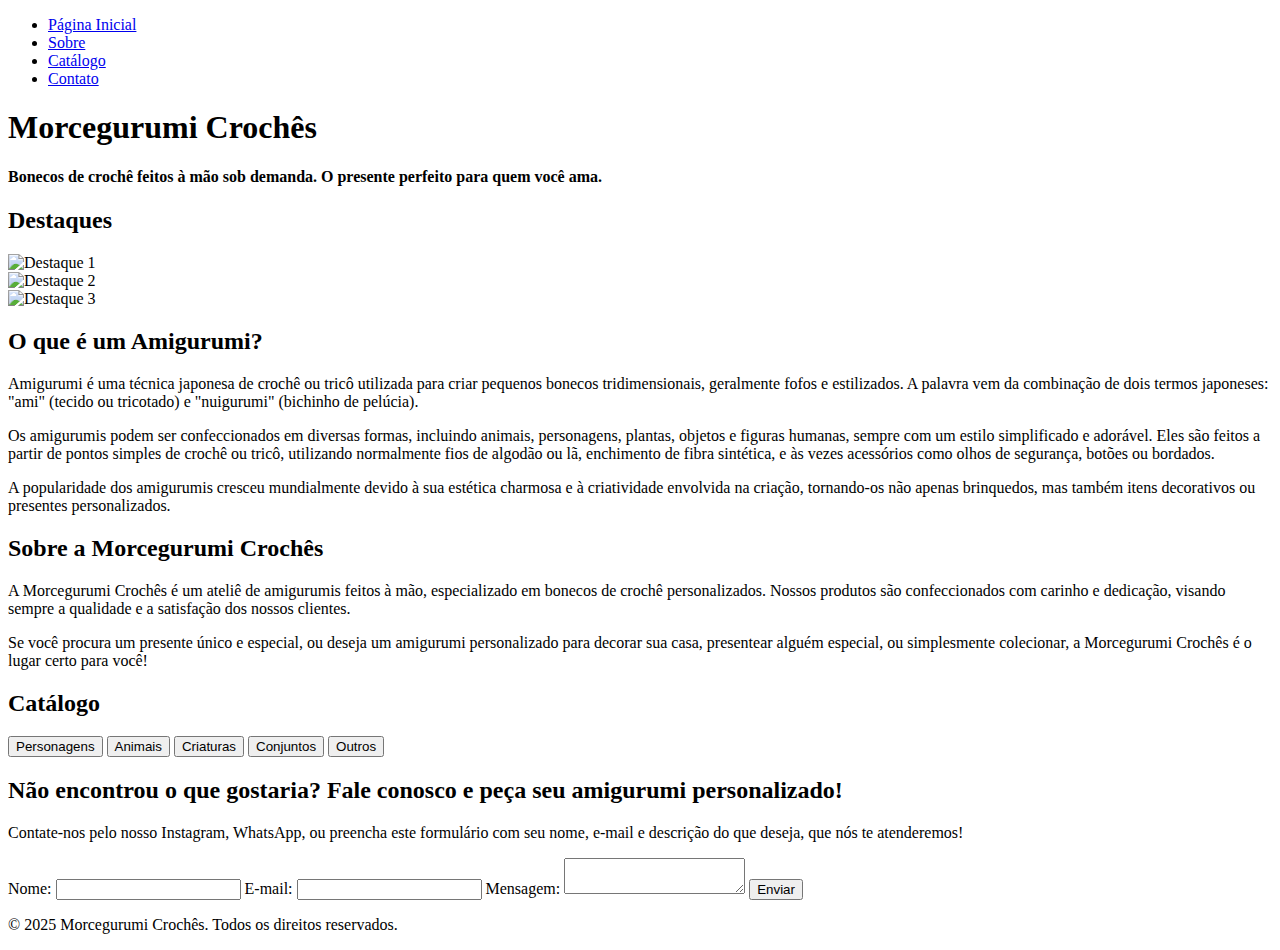
==== index.html @ 3c576418 "Fiz a estruturação básica da página (ainda faltam informações)" ====
<!DOCTYPE html>
<html lang="pt-BR">
<head>
    <meta charset="UTF-8">
    <meta name="viewport" content="width=device-width, initial-scale=1.0">
    <title>Morcegurumi Crochês</title>
    <link rel="stylesheet" href="css/style.css">
    <script src="js/script.js"></script>
</head>
<body>
<header>
    <div class="container">
        <div class="menu">
            <nav>
                <ul>
                    <li><a href="#homepage">Página Inicial</a></li>
                    <li><a href="#sobre">Sobre</a></li>
                    <li><a href="#catalogo">Catálogo</a></li>
                    <li><a href="#contato">Contato</a></li>
                </ul>
            </nav>
        </div>
        <div class="banner">
            <h1>Morcegurumi Crochês</h1>
            <h4>Bonecos de crochê feitos à mão sob demanda. O presente perfeito para quem você ama.</h4>
        </div>
    </div>
</header>
<section id="homepage">
    <div class="container">
        <h2>Destaques</h2>
        <div class="destaques">
            <div class="destaque">
                <img src="img/destaque1.jpg" alt="Destaque 1">
            </div>
            <div class="destaque">
                <img src="img/destaque2.jpg" alt="Destaque 2">
            </div>
            <div class="destaque">
                <img src="img/destaque3.jpg" alt="Destaque 3">
            </div>
        </div>
    </div>
</section>
<section id="sobre">
    <div class="container">
        <h2>O que é um Amigurumi?</h2>
        <p>Amigurumi é uma técnica japonesa de crochê ou tricô utilizada para criar pequenos bonecos tridimensionais, geralmente fofos e estilizados. A palavra vem da combinação de dois termos japoneses: "ami" (tecido ou tricotado) e "nuigurumi" (bichinho de pelúcia).
        </p>
        <p>Os amigurumis podem ser confeccionados em diversas formas, incluindo animais, personagens, plantas, objetos e figuras humanas, sempre com um estilo simplificado e adorável. Eles são feitos a partir de pontos simples de crochê ou tricô, utilizando normalmente fios de algodão ou lã, enchimento de fibra sintética, e às vezes acessórios como olhos de segurança, botões ou bordados.
        </p>
        <p>A popularidade dos amigurumis cresceu mundialmente devido à sua estética charmosa e à criatividade envolvida na criação, tornando-os não apenas brinquedos, mas também itens decorativos ou presentes personalizados.
        </p>
        <h2>Sobre a Morcegurumi Crochês</h2>
        <p>
            A Morcegurumi Crochês é um ateliê de amigurumis feitos à mão, especializado em bonecos de crochê
            personalizados. Nossos produtos são confeccionados com carinho e dedicação, visando sempre a qualidade e a satisfação dos nossos clientes.
        </p>
        <p>
            Se você procura um presente único e especial, ou deseja um amigurumi personalizado para decorar sua casa,
            presentear alguém especial, ou simplesmente colecionar, a Morcegurumi Crochês é o lugar certo para você!
        </p>
    </div>
</section>
<section id="catalogo">
    <div class="container">
        <h2>Catálogo</h2>
            <button>Personagens</button>
            <button>Animais</button>
            <button>Criaturas</button>
            <button>Conjuntos</button>
            <button>Outros</button>
    </div>
</section>
<section id="contato">
    <div class="container">
        <h2>Não encontrou o que gostaria? Fale conosco e peça seu amigurumi personalizado!</h2>
        <p>Contate-nos pelo nosso Instagram, WhatsApp, ou preencha este formulário com seu nome, e-mail e descrição
            do que deseja, que nós te atenderemos!</p>
        <form action="#" method="post">
            <label for="nome">Nome:</label>
            <input type="text" name="nome" id="nome" required>
            <label for="email">E-mail:</label>
            <input type="email" name="email" id="email" required>
            <label for="mensagem">Mensagem:</label>
            <textarea name="mensagem" id="mensagem" required></textarea>
            <button type="submit">Enviar</button>
        </form>
    </div>
</section>
<footer>
    <div class="container">
        <p>&copy; 2025 Morcegurumi Crochês. Todos os direitos reservados.</p>
    </div>
</footer>
</body>
</html>
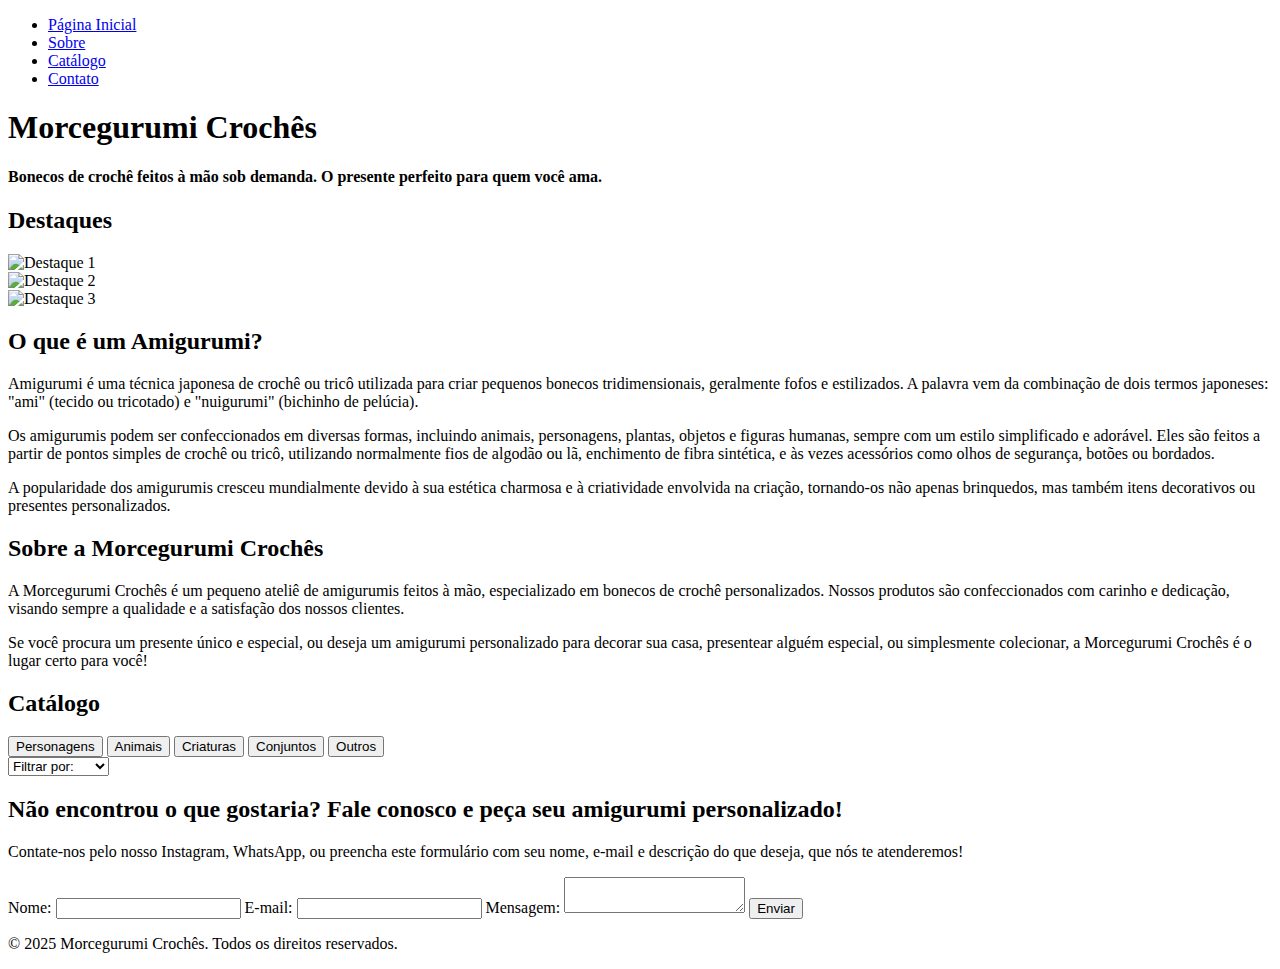
==== commit 1c606f7b: "adicionei umas mudanças que fiz em sala" ====
--- a/index.html
+++ b/index.html
@@ -53,7 +53,7 @@
         </p>
         <h2>Sobre a Morcegurumi Crochês</h2>
         <p>
-            A Morcegurumi Crochês é um ateliê de amigurumis feitos à mão, especializado em bonecos de crochê
+            A Morcegurumi Crochês é um pequeno ateliê de amigurumis feitos à mão, especializado em bonecos de crochê
             personalizados. Nossos produtos são confeccionados com carinho e dedicação, visando sempre a qualidade e a satisfação dos nossos clientes.
         </p>
         <p>
@@ -64,12 +64,24 @@
 </section>
 <section id="catalogo">
     <div class="container">
-        <h2>Catálogo</h2>
+        <div class="categorias">
+            <h2>Catálogo</h2>
             <button>Personagens</button>
             <button>Animais</button>
             <button>Criaturas</button>
             <button>Conjuntos</button>
             <button>Outros</button>
+        </div>
+        <div class="filtros">
+            <select name="select">
+                <option value="filtrar" selected>Filtrar por:</option>
+                <option value="popularidade">Popularidade</option>
+                <option value="maiorpreco">Maior preço</option>
+                <option value="menorpreco">Menor preço</option>
+                <option value="maisnovos">Mais novos</option>
+                <option value="maisvelhos">Mais velhos</option>
+            </select>
+        </div>
     </div>
 </section>
 <section id="contato">
@@ -77,7 +89,7 @@
         <h2>Não encontrou o que gostaria? Fale conosco e peça seu amigurumi personalizado!</h2>
         <p>Contate-nos pelo nosso Instagram, WhatsApp, ou preencha este formulário com seu nome, e-mail e descrição
             do que deseja, que nós te atenderemos!</p>
-        <form action="#" method="post">
+        <form>
             <label for="nome">Nome:</label>
             <input type="text" name="nome" id="nome" required>
             <label for="email">E-mail:</label>
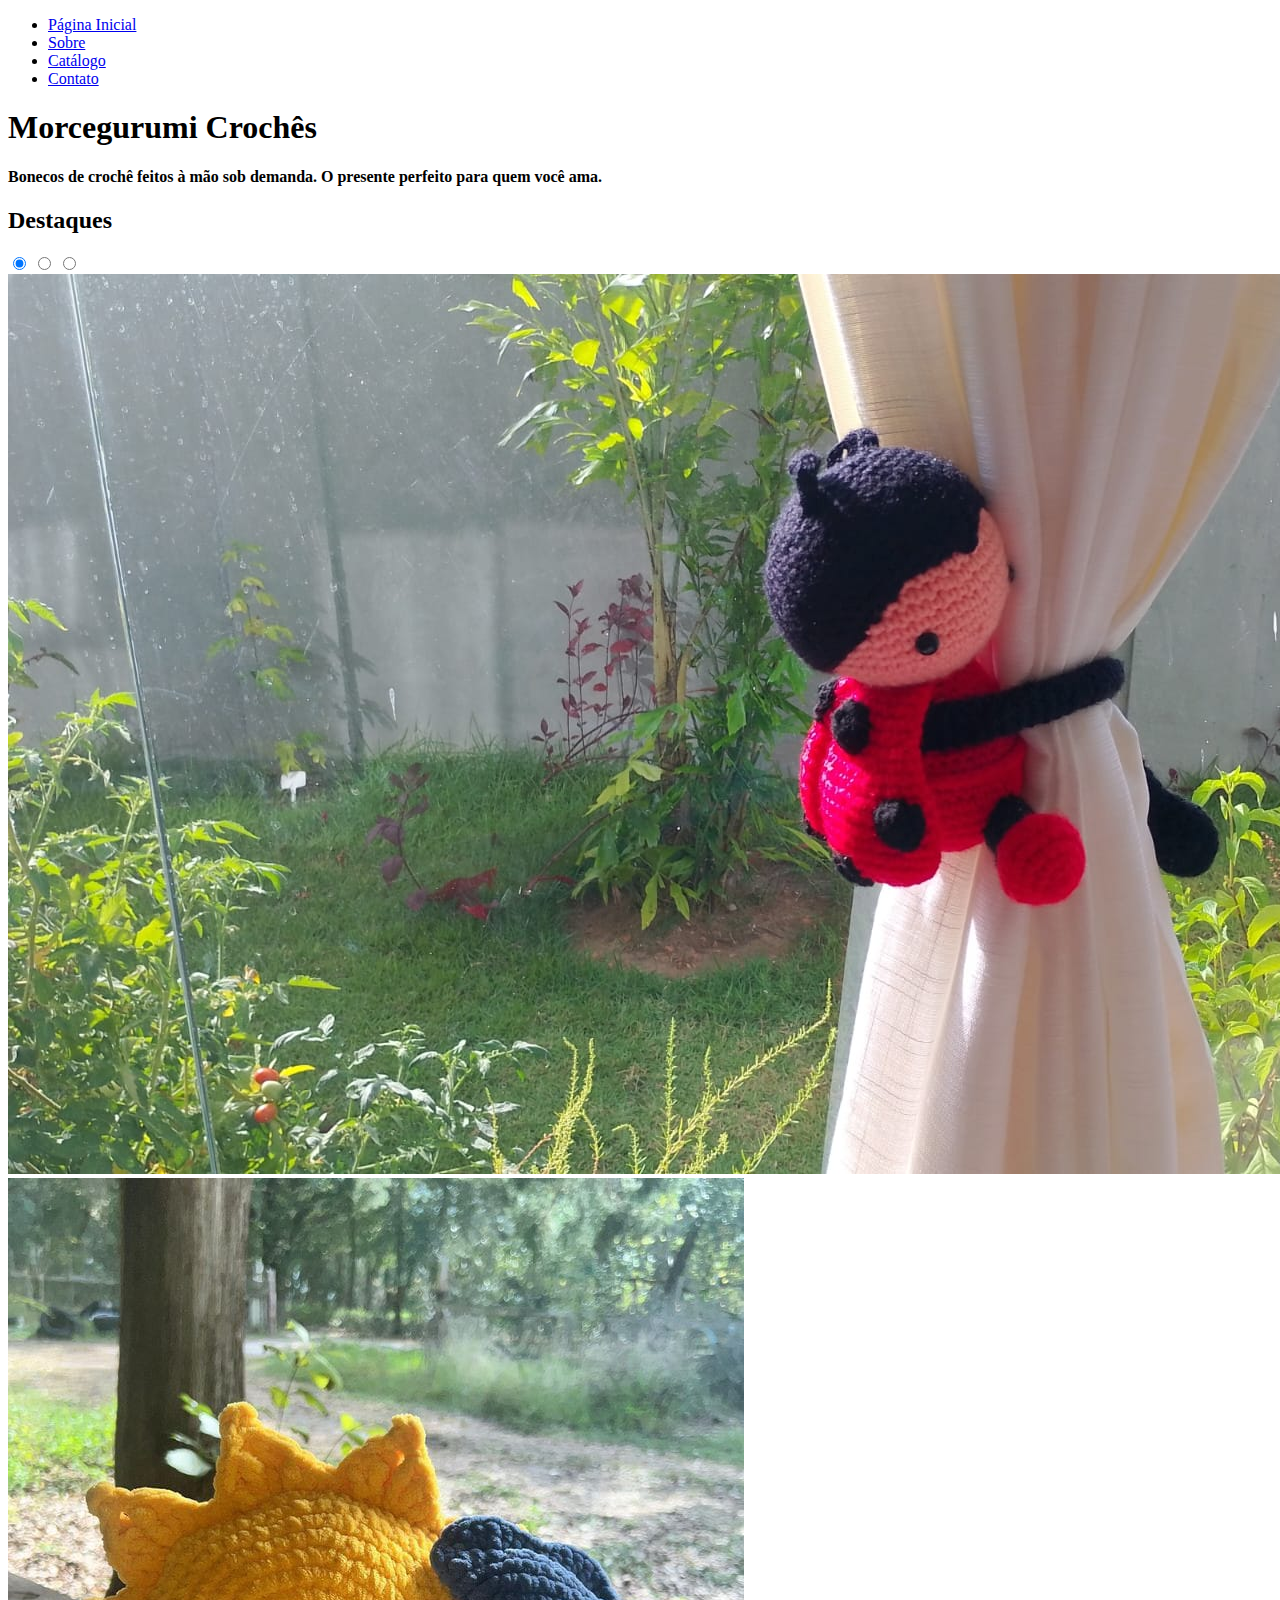
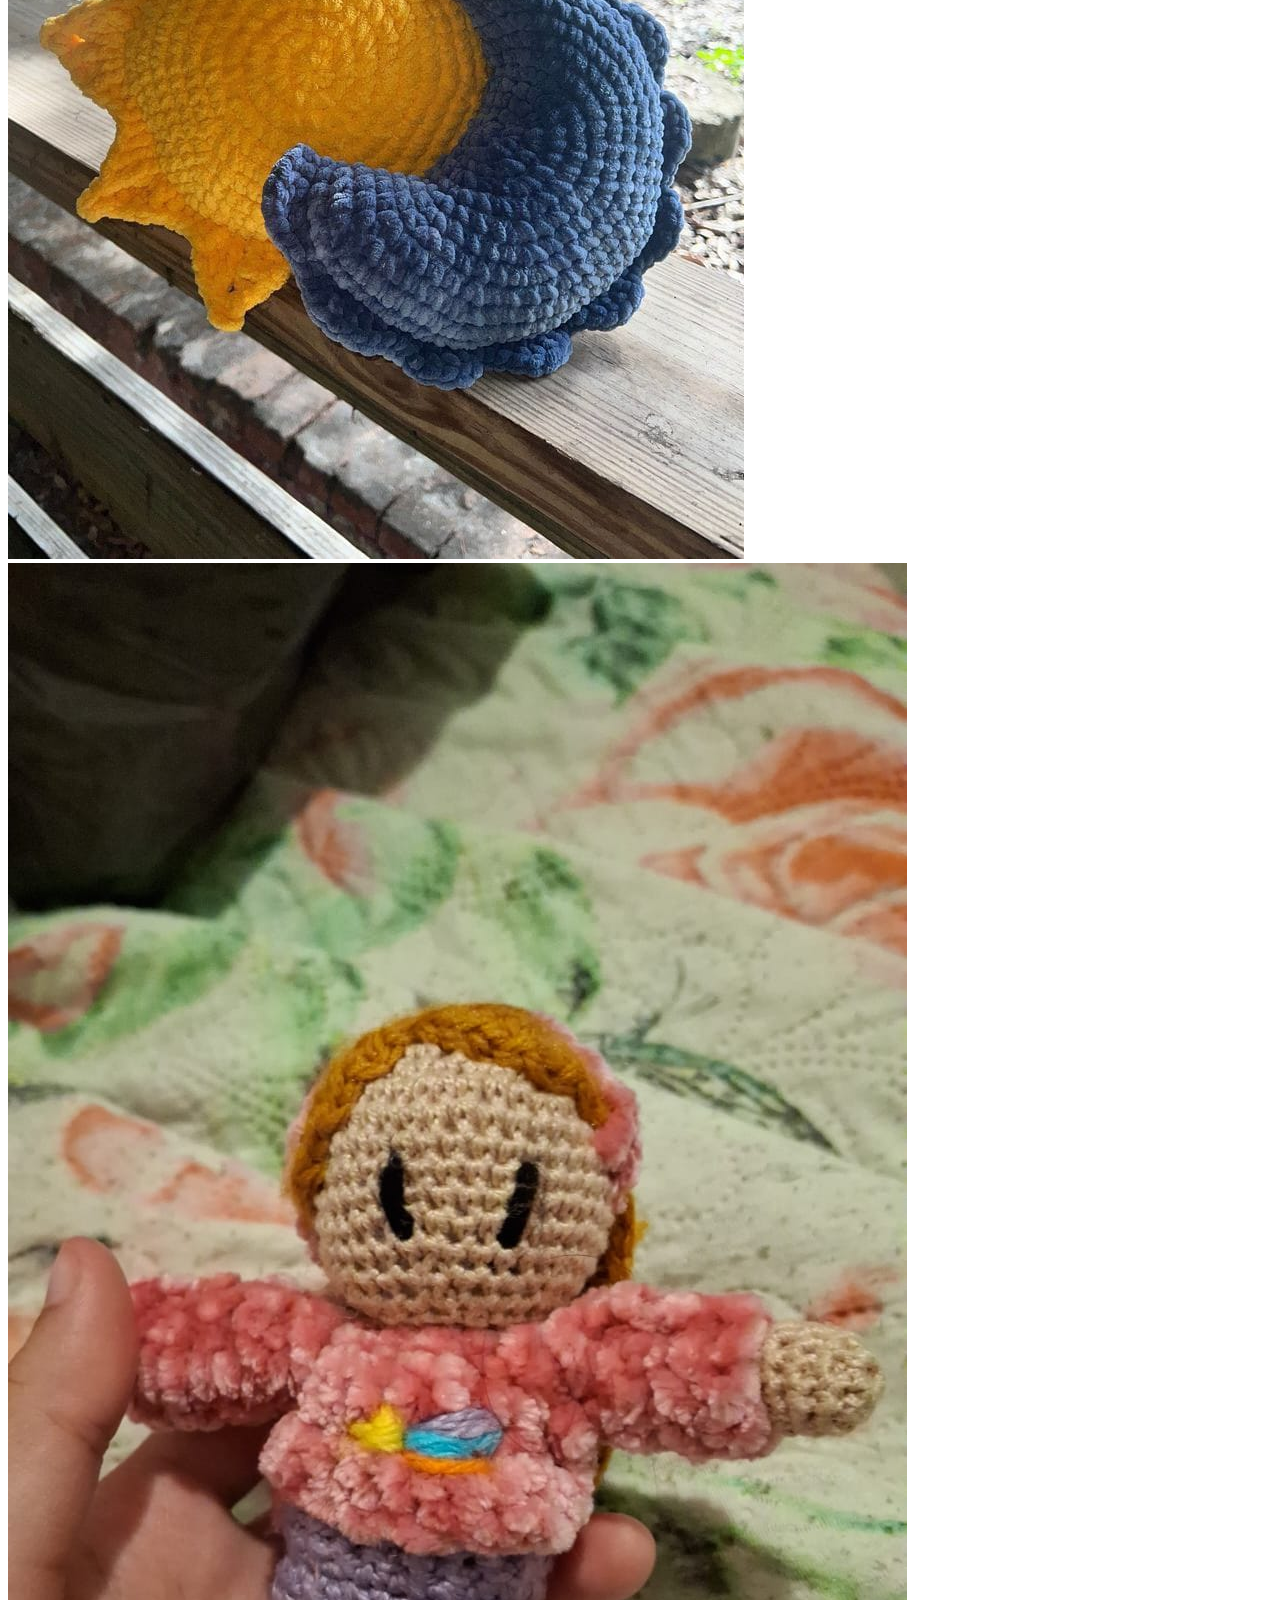
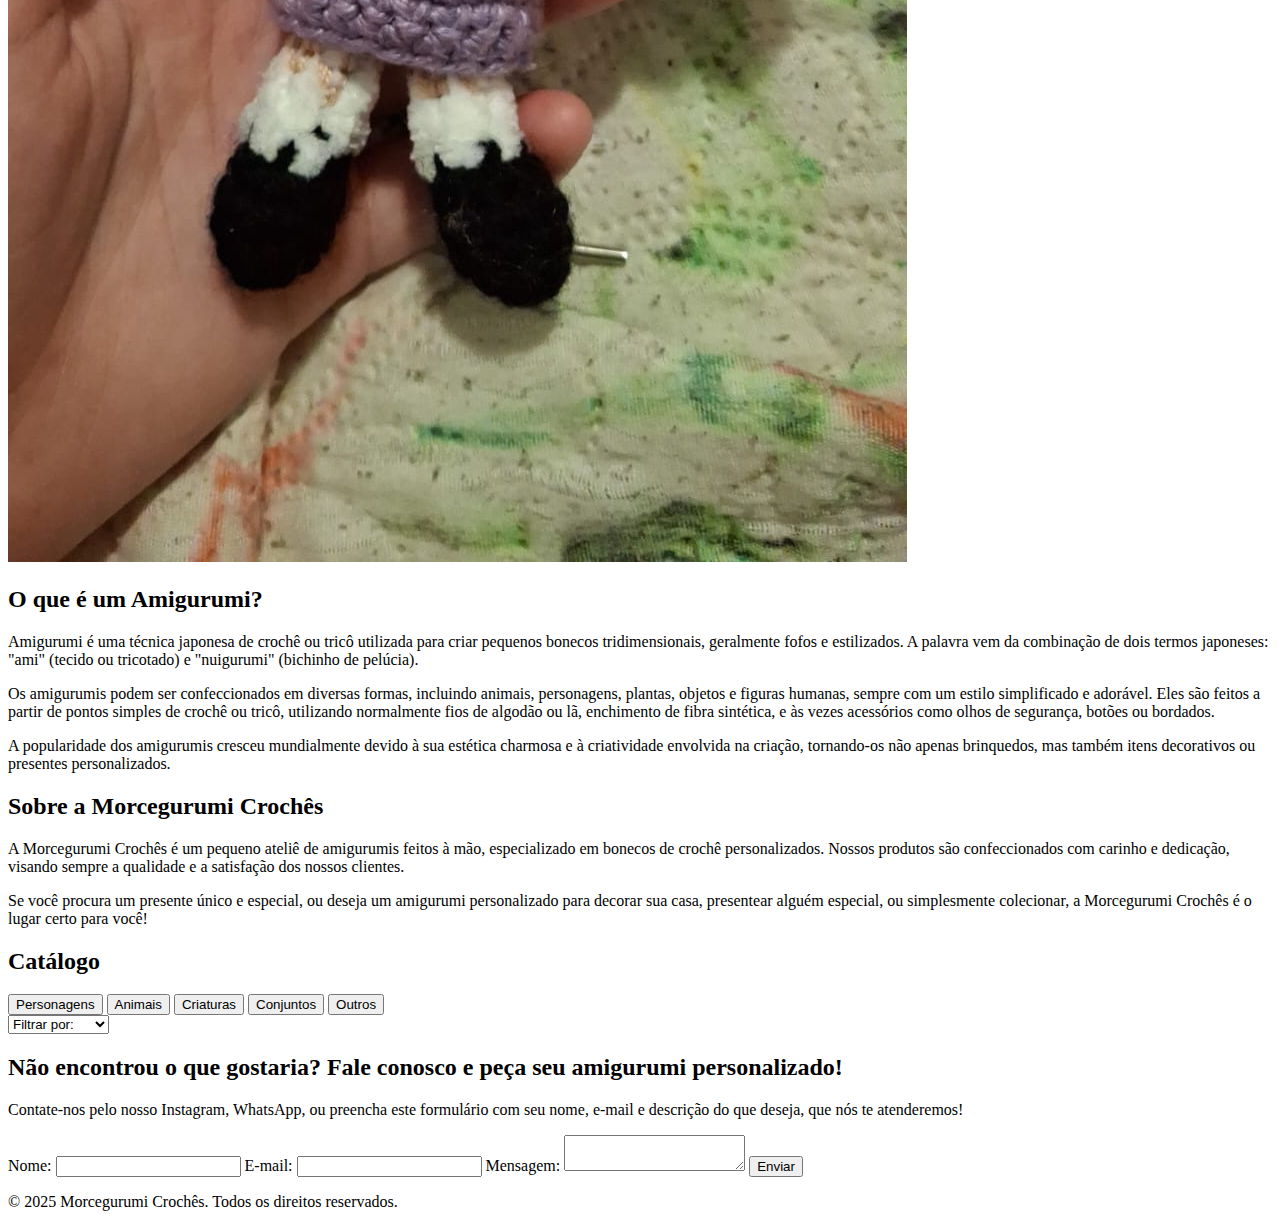
==== commit 2d2393bf: "fiz o carrossel de destaques" ====
--- a/index.html
+++ b/index.html
@@ -4,9 +4,10 @@
     <meta charset="UTF-8">
     <meta name="viewport" content="width=device-width, initial-scale=1.0">
     <title>Morcegurumi Crochês</title>
-    <link rel="stylesheet" href="css/style.css">
-    <script src="js/script.js"></script>
+    <link rel="stylesheet" href="style.css">
+    <script src="script.js"></script>
 </head>
+
 <body>
 <header>
     <div class="container">
@@ -26,22 +27,36 @@
         </div>
     </div>
 </header>
+
 <section id="homepage">
     <div class="container">
         <h2>Destaques</h2>
-        <div class="destaques">
-            <div class="destaque">
+        <div class="slideshow">
+            <input type="radio" name="slides" id="destaque1" checked>
+            <input type="radio" name="slides" id="destaque2">
+            <input type="radio" name="slides" id="destaque3">
+        </div>
+
+        <div class="slides">
+            <div class="slide destaque1">
                 <img src="img/destaque1.jpg" alt="Destaque 1">
             </div>
-            <div class="destaque">
+            <div class="slide destaque2">
                 <img src="img/destaque2.jpg" alt="Destaque 2">
             </div>
-            <div class="destaque">
+            <div class="slide destaque3">
                 <img src="img/destaque3.jpg" alt="Destaque 3">
             </div>
         </div>
+
+        <div class="navigation">
+            <label for="destaque1"></label>
+            <label for="destaque2"></label>
+            <label for="destaque3"></label>
+        </div>
     </div>
 </section>
+
 <section id="sobre">
     <div class="container">
         <h2>O que é um Amigurumi?</h2>
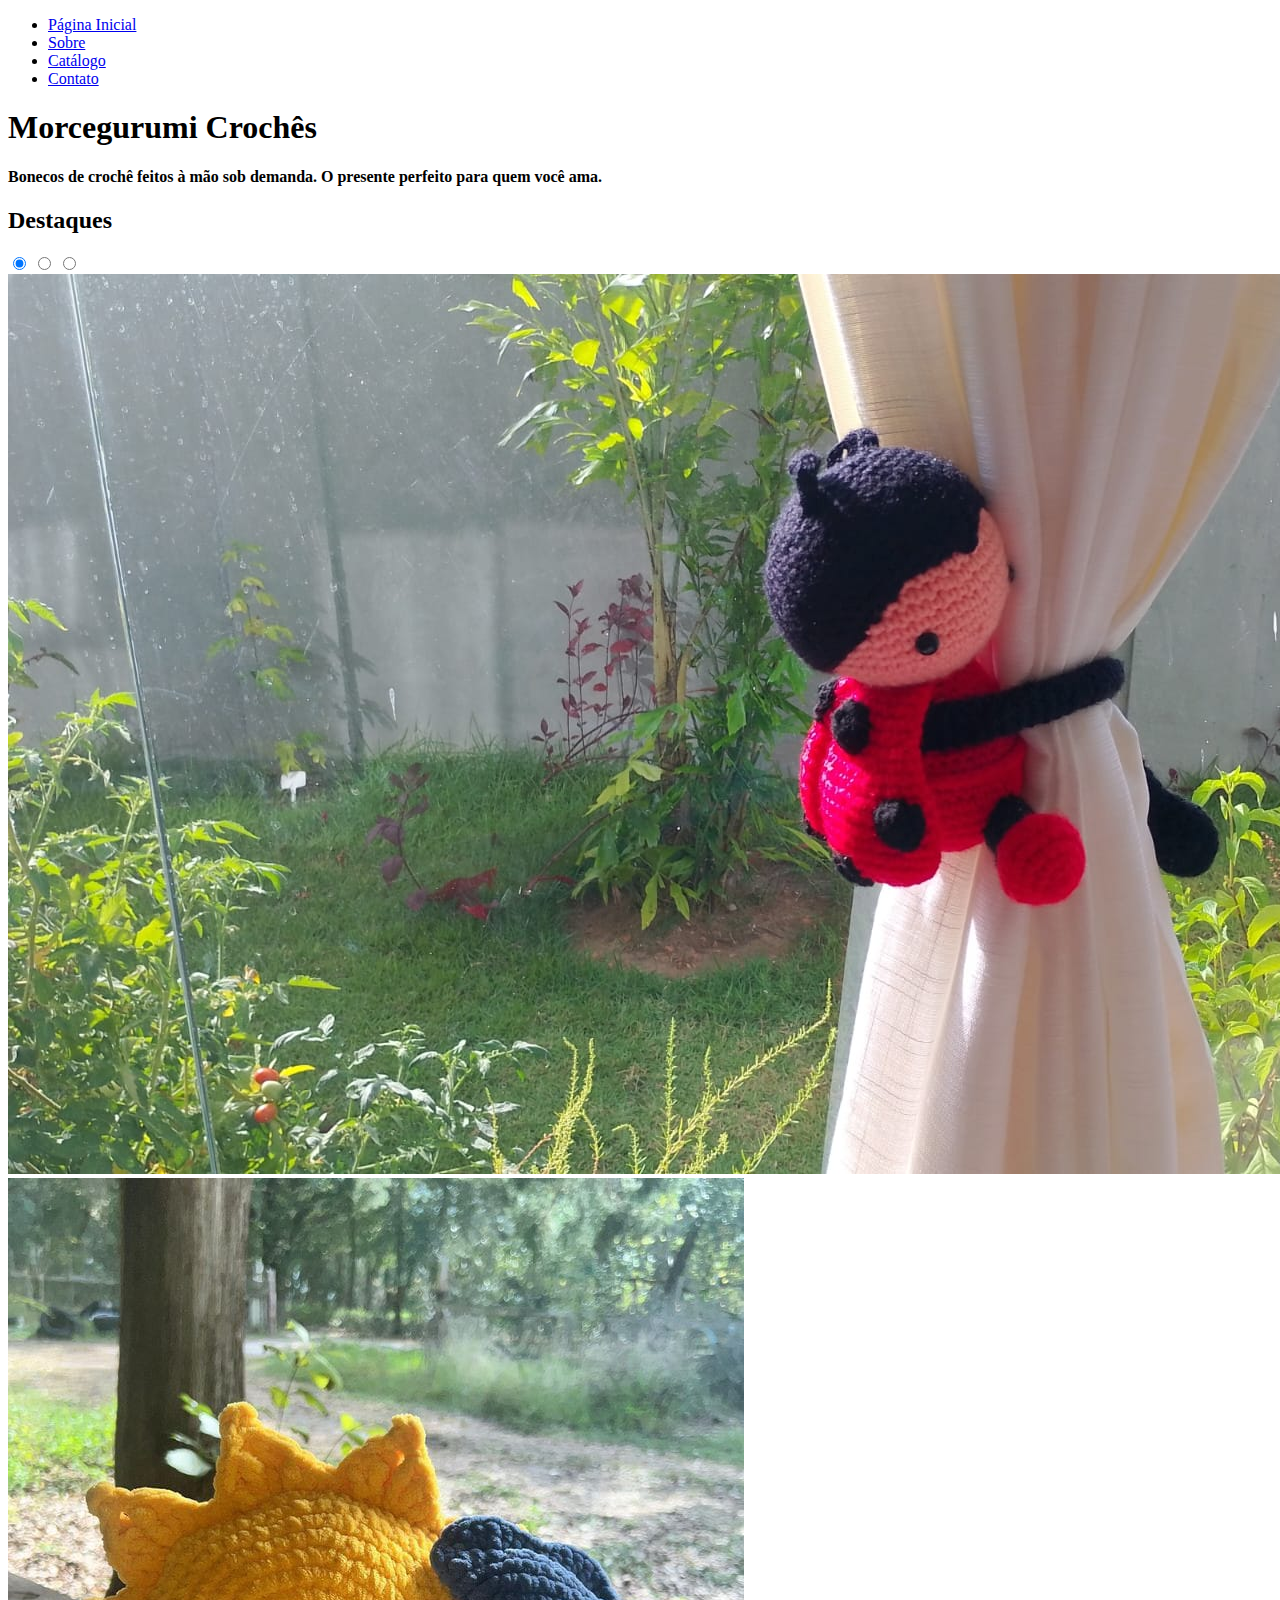
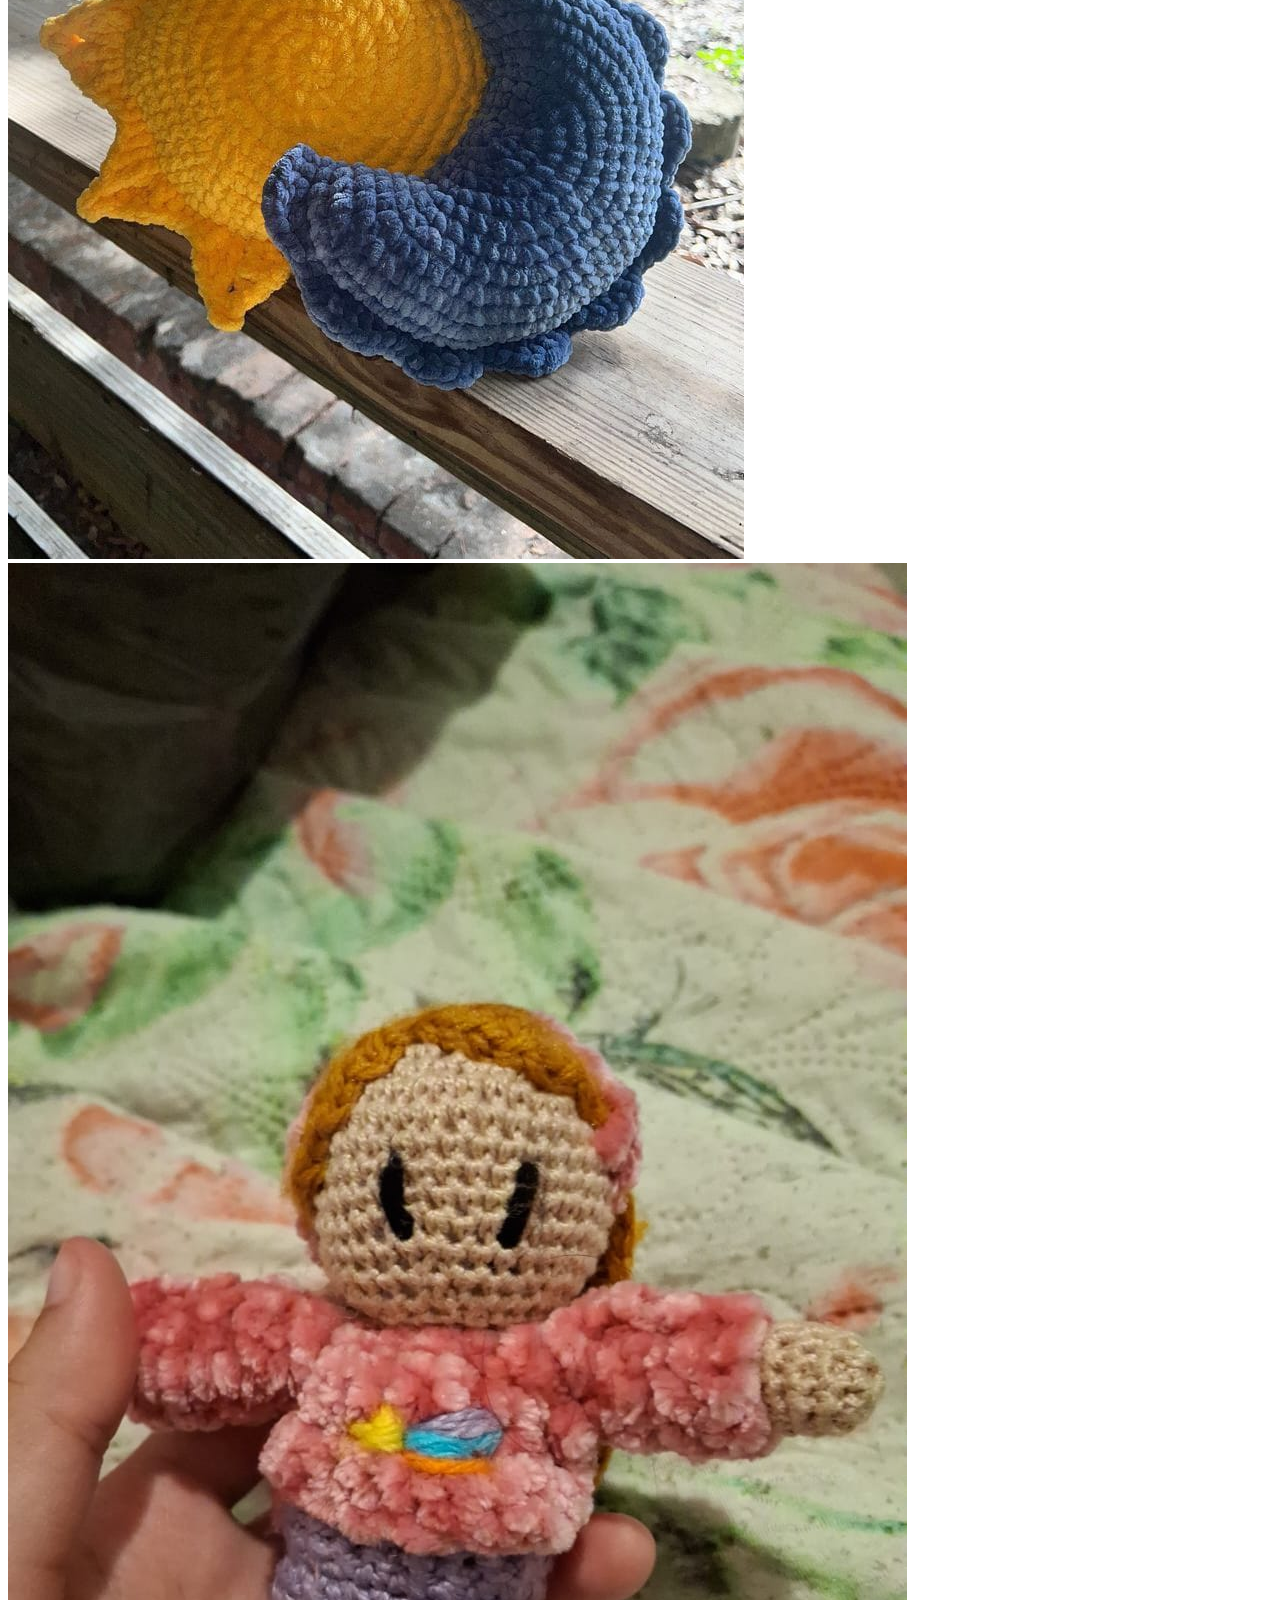
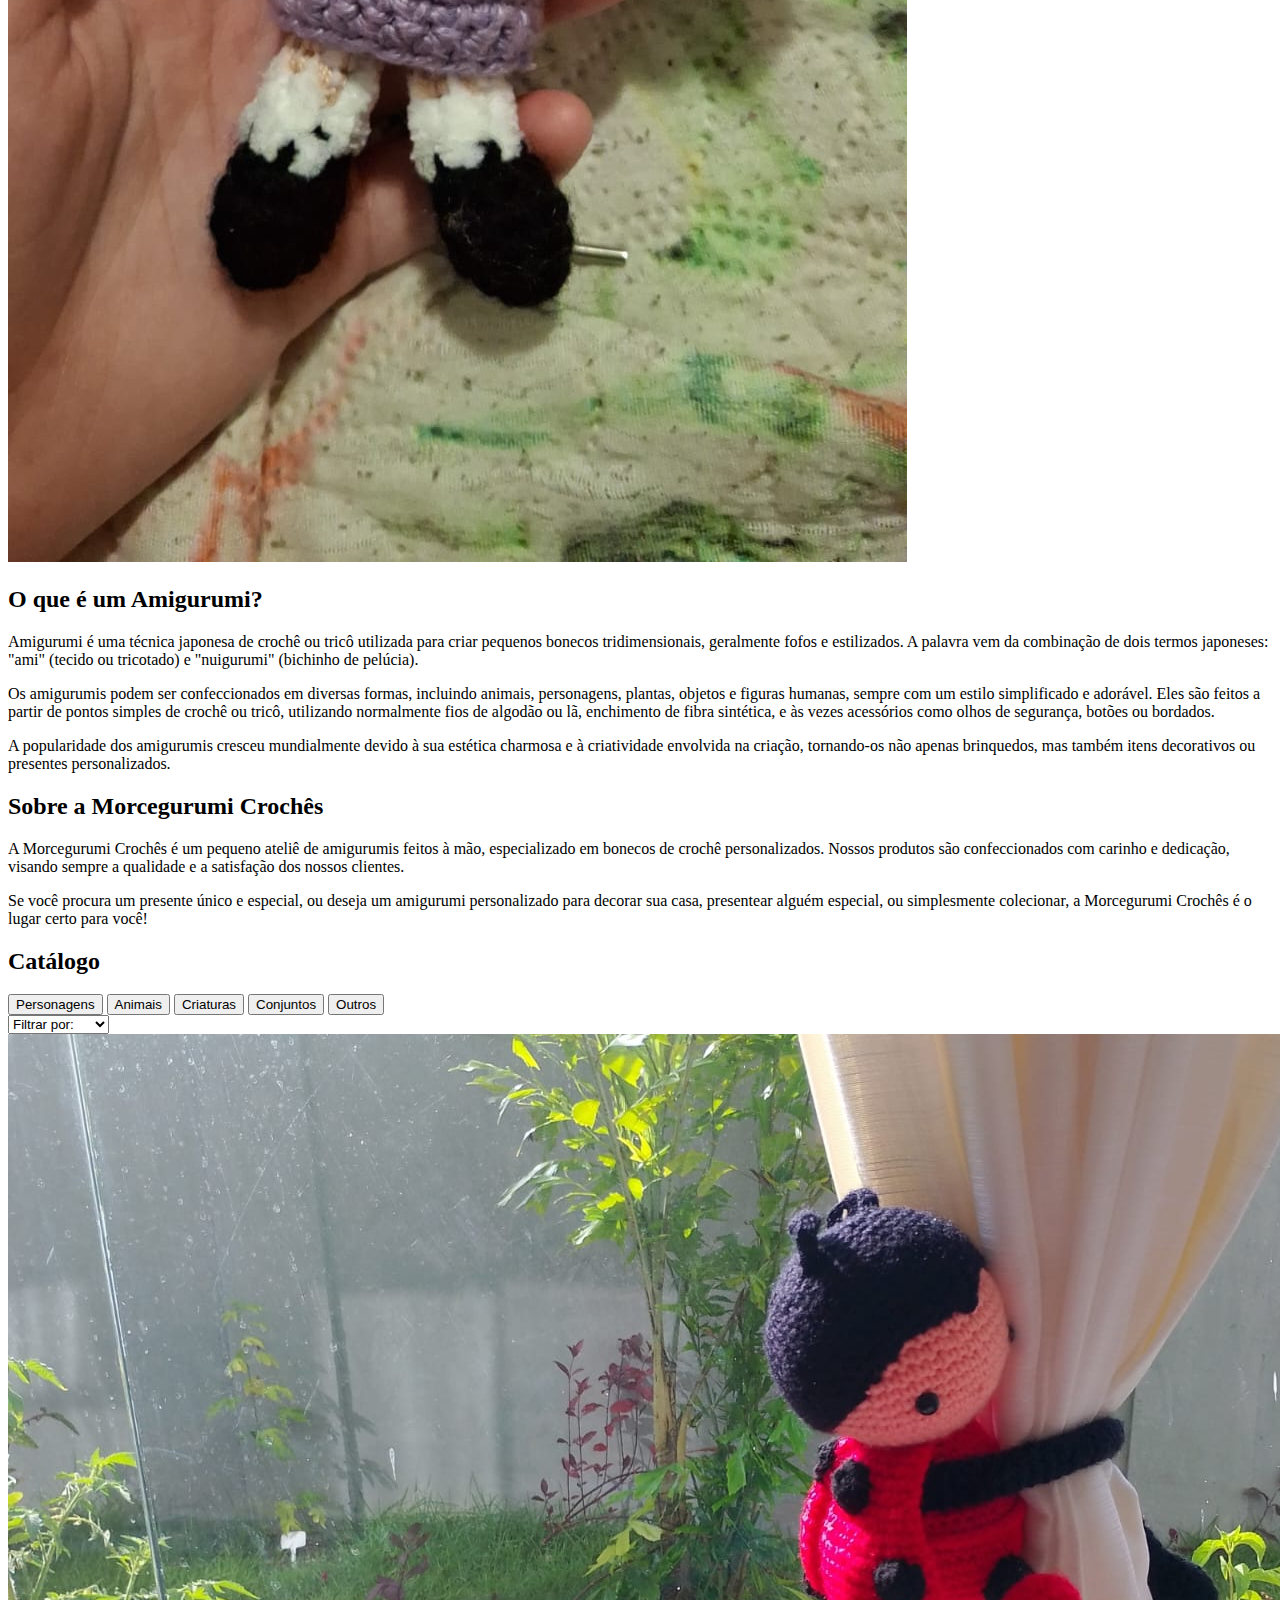
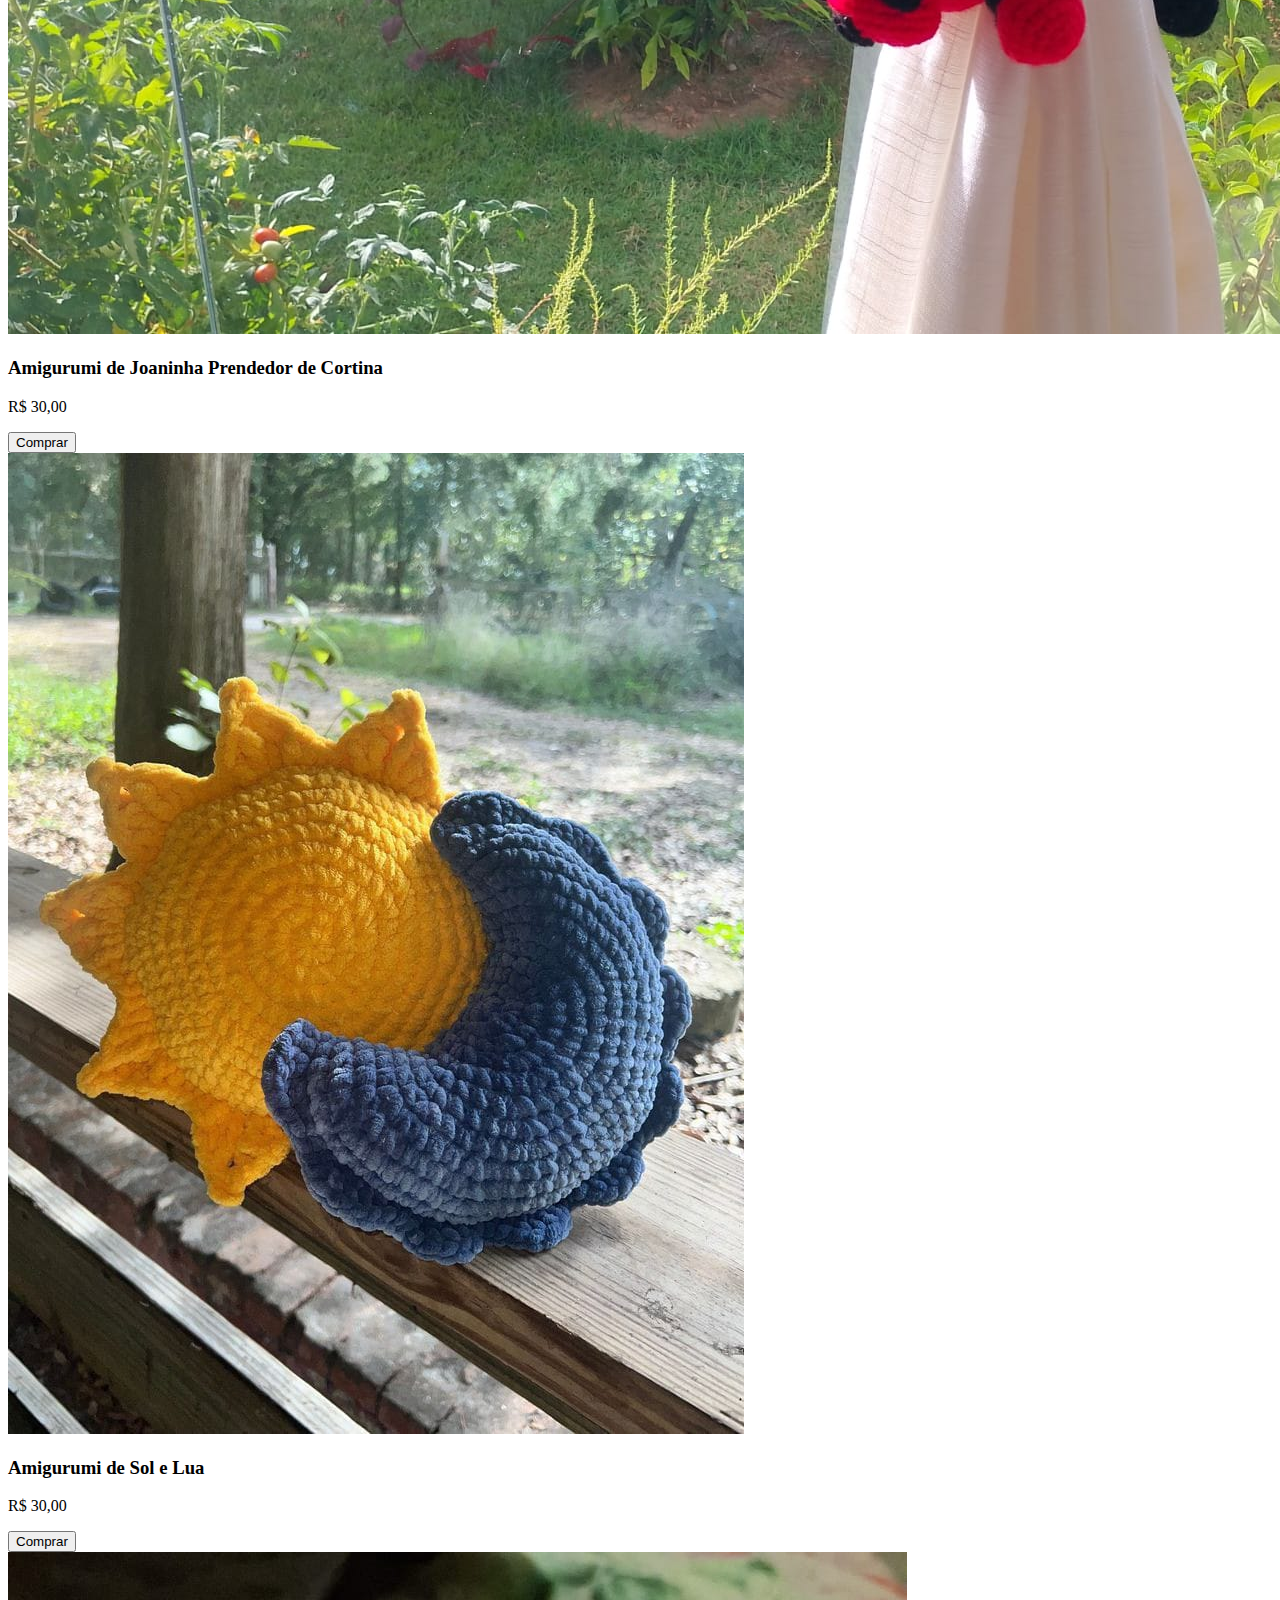
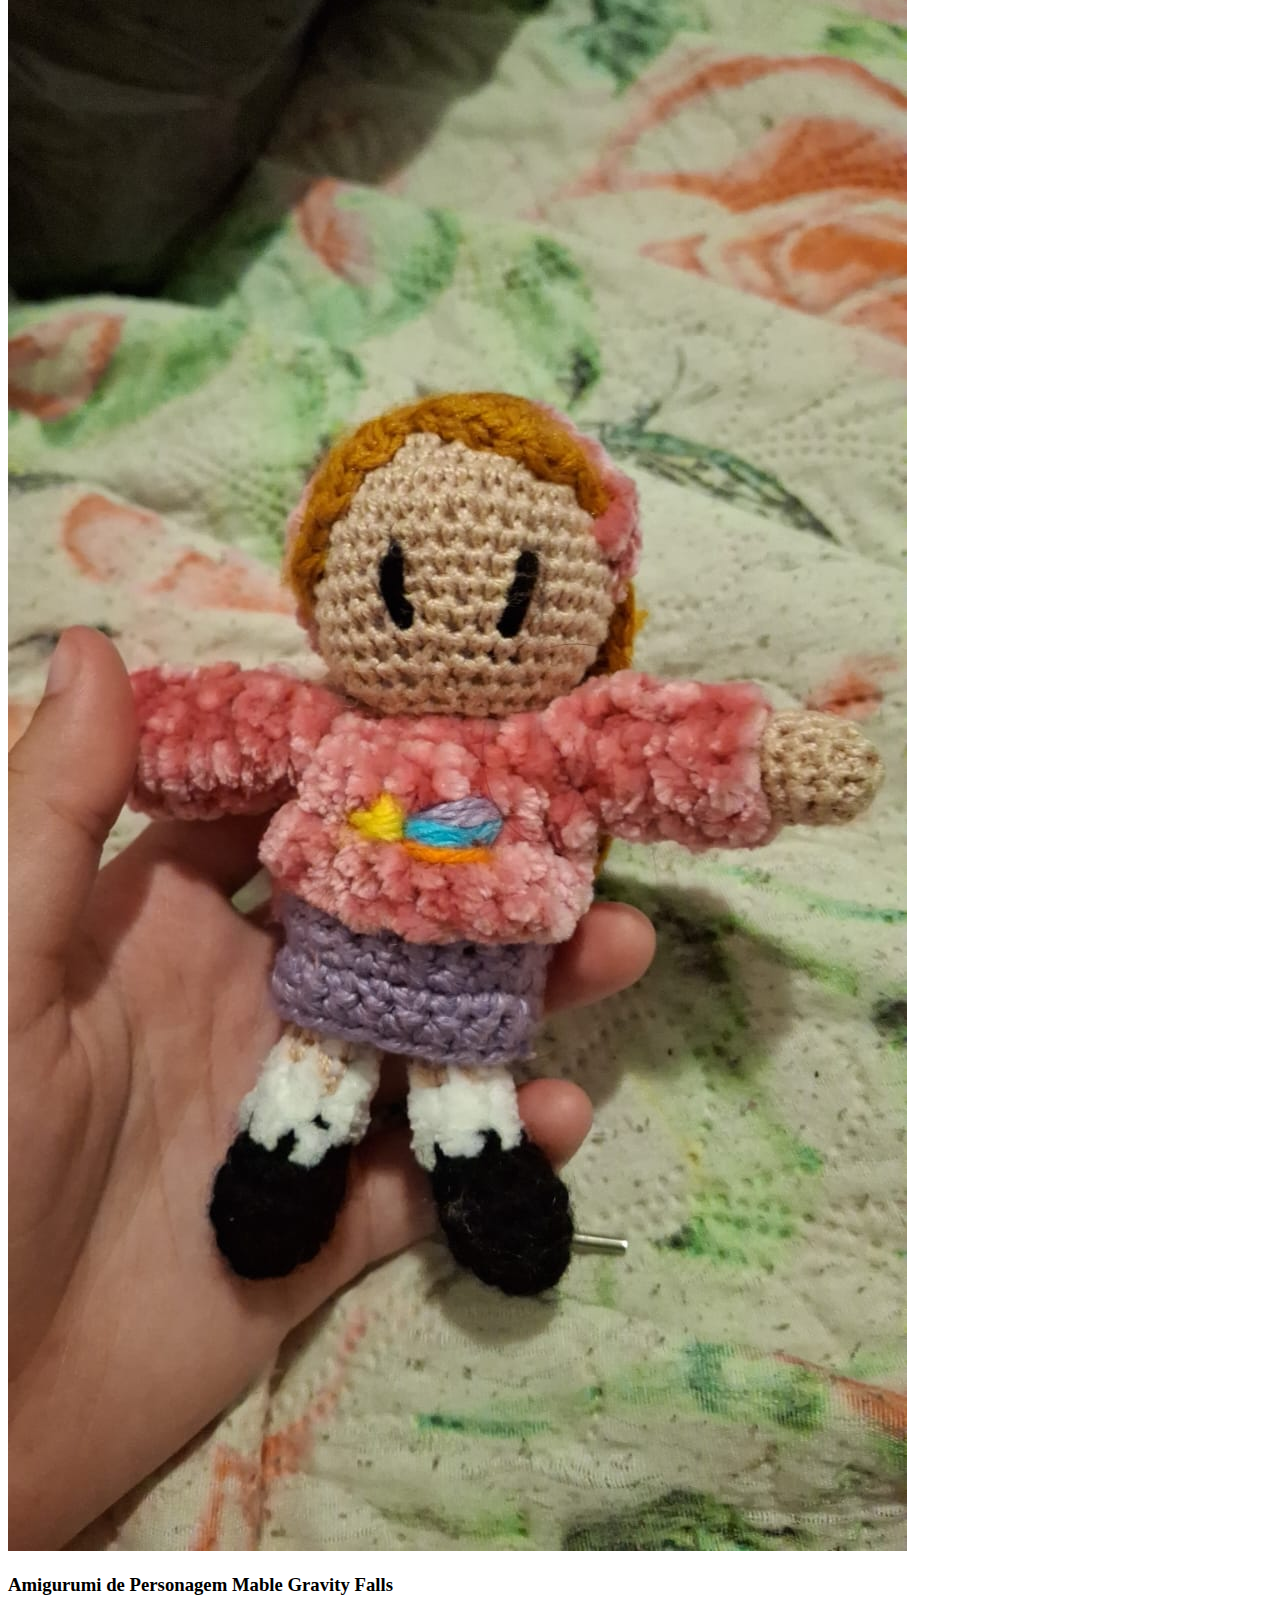
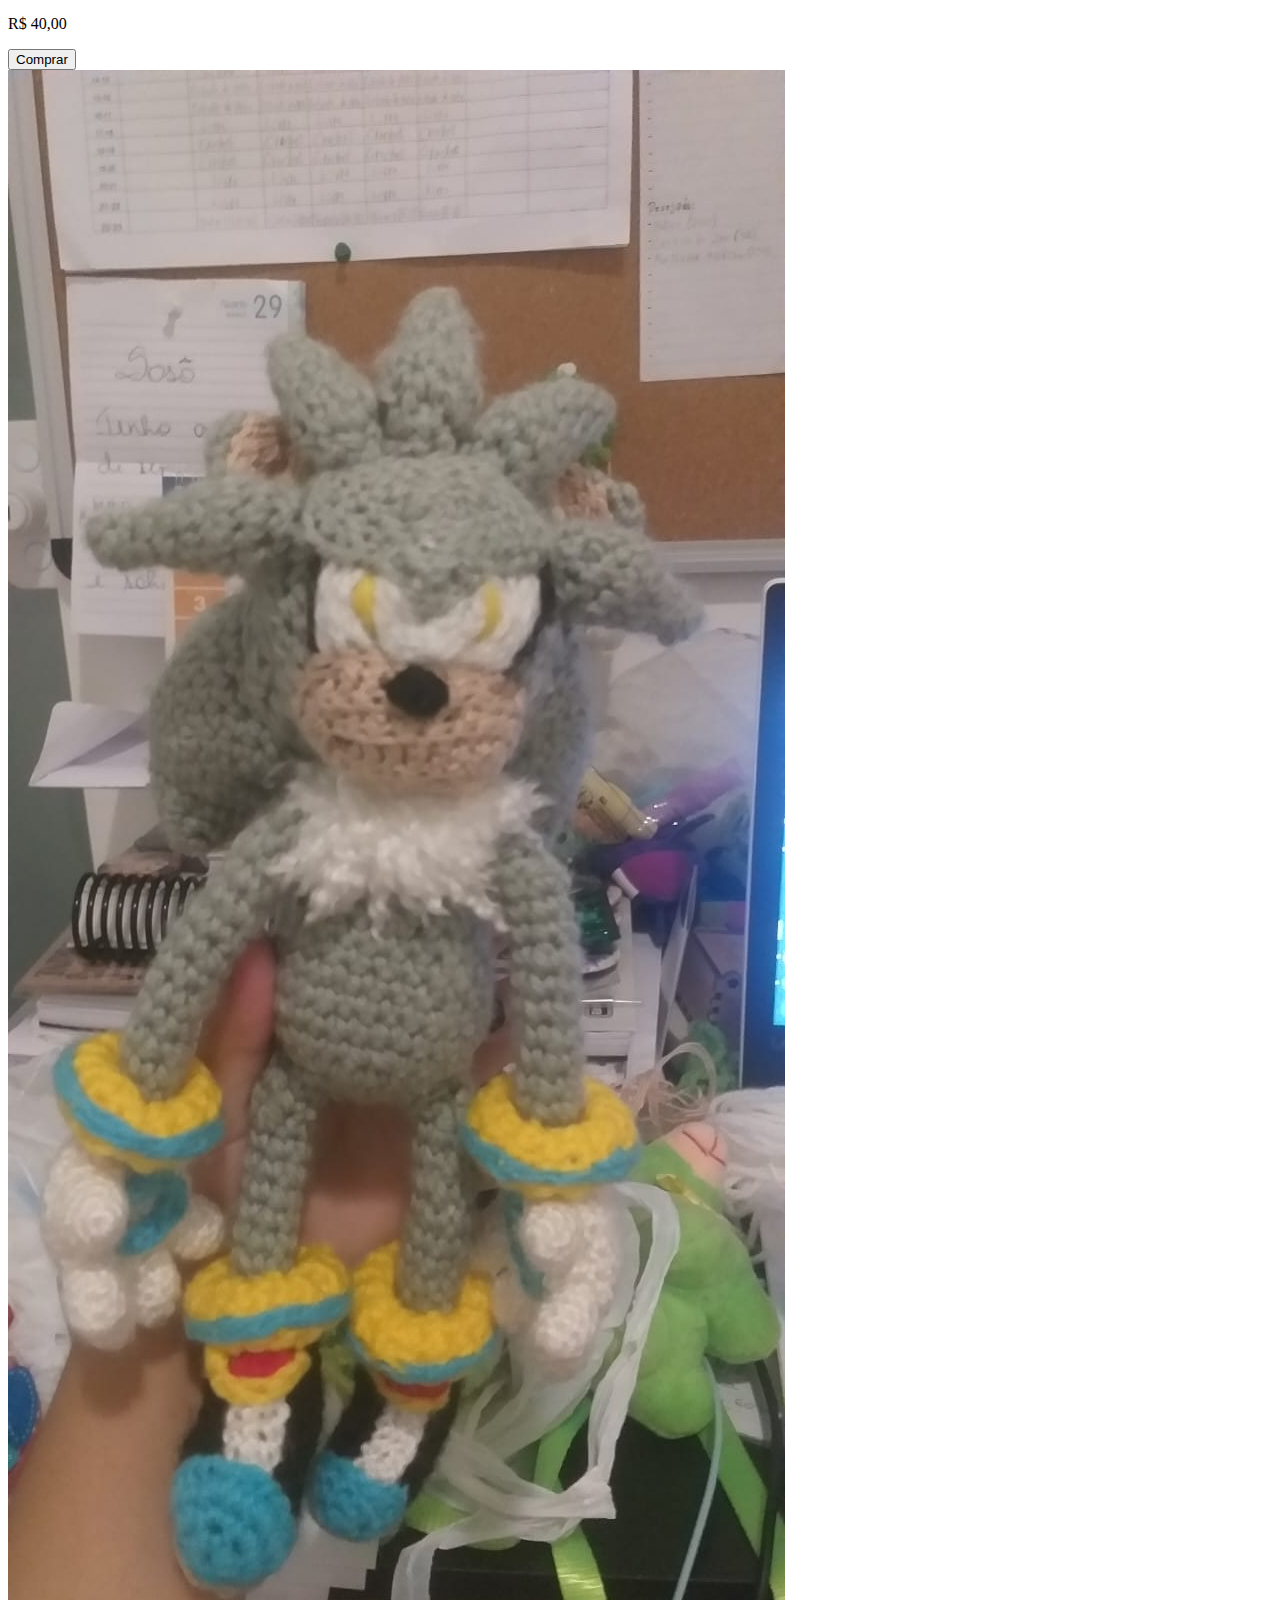
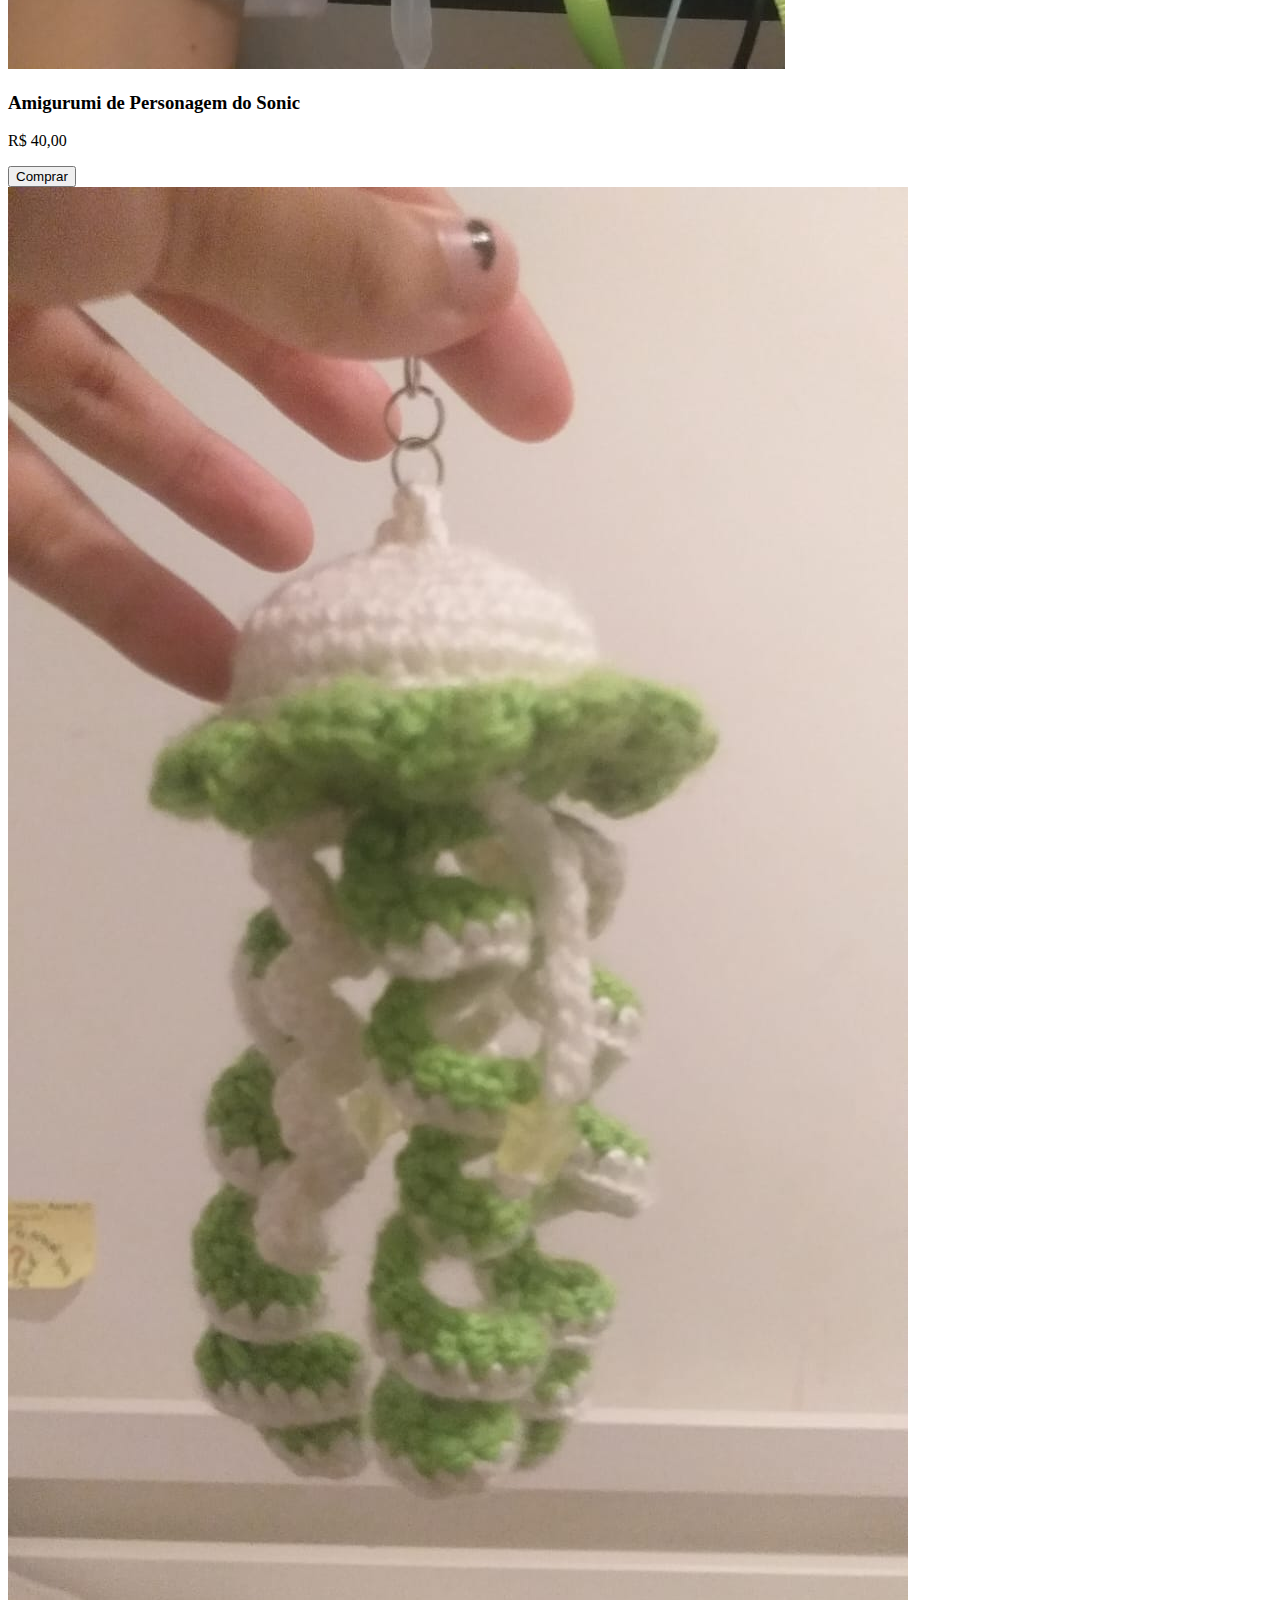
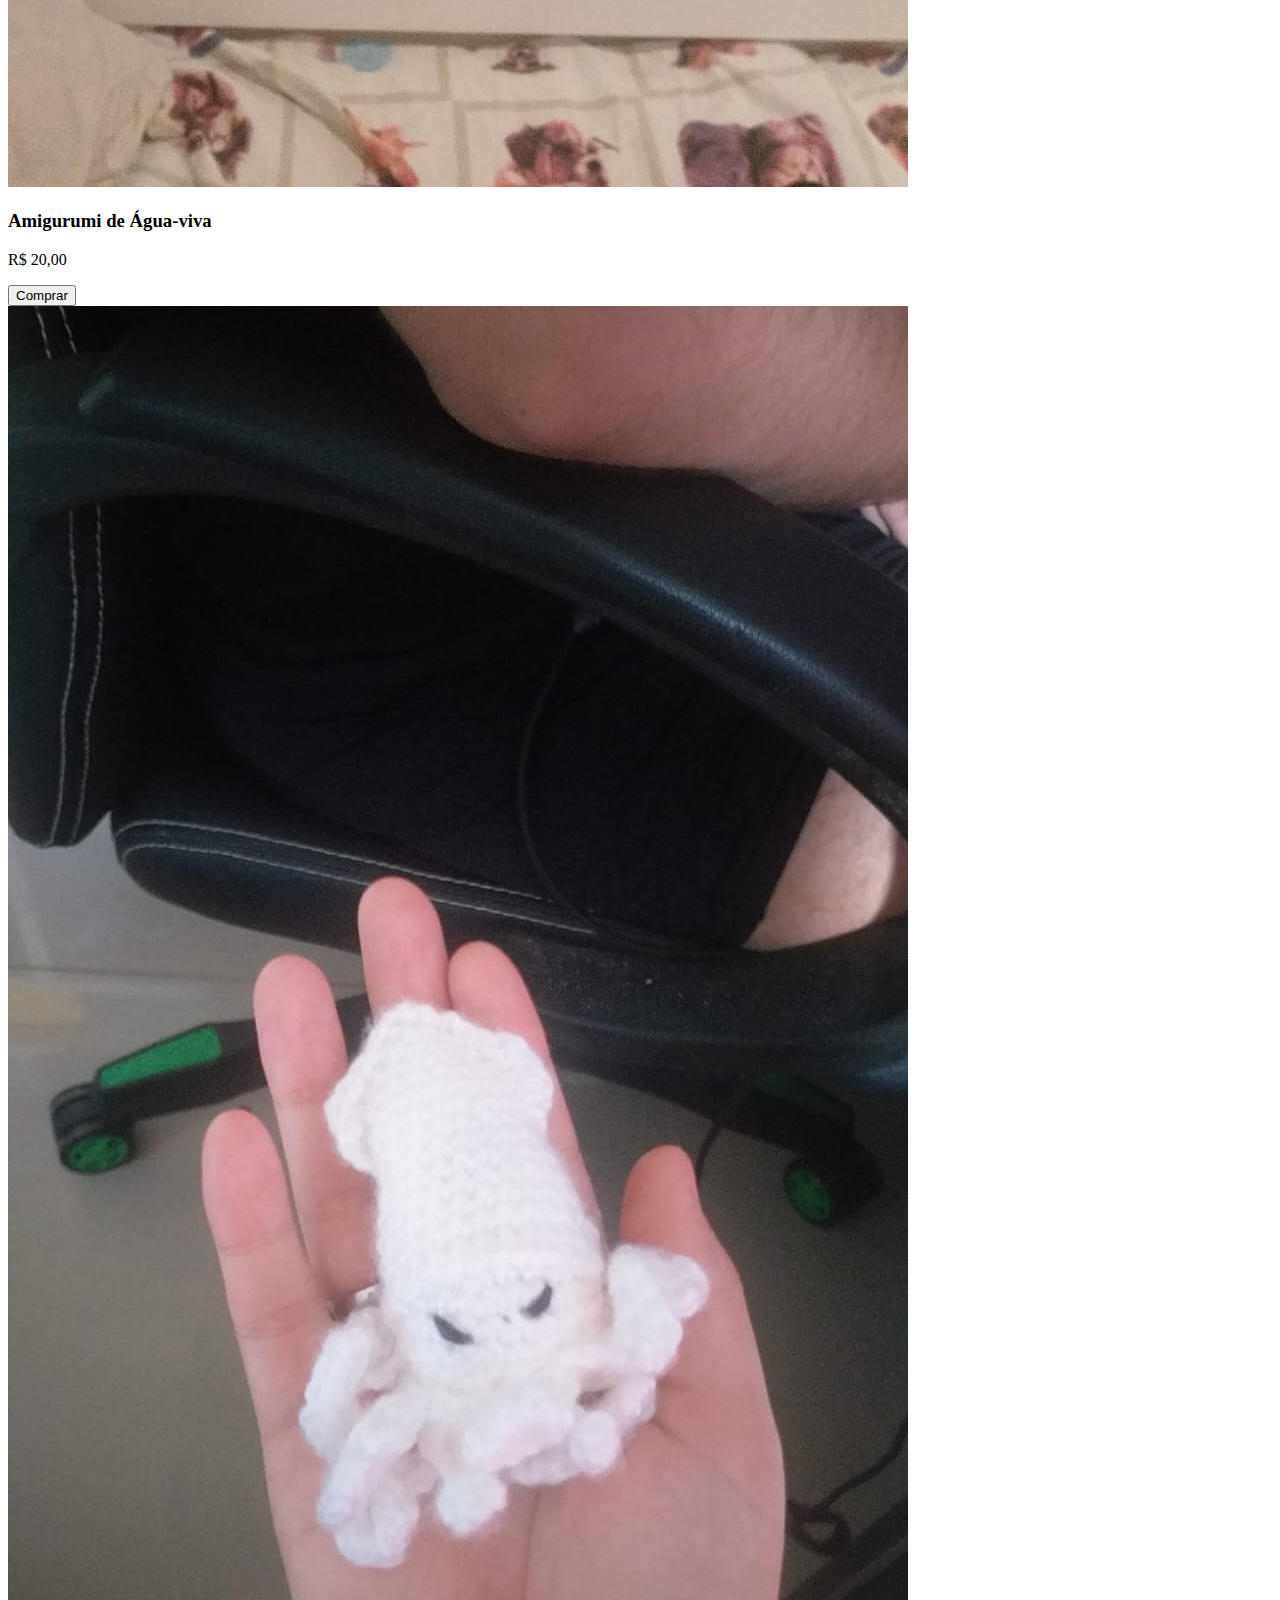
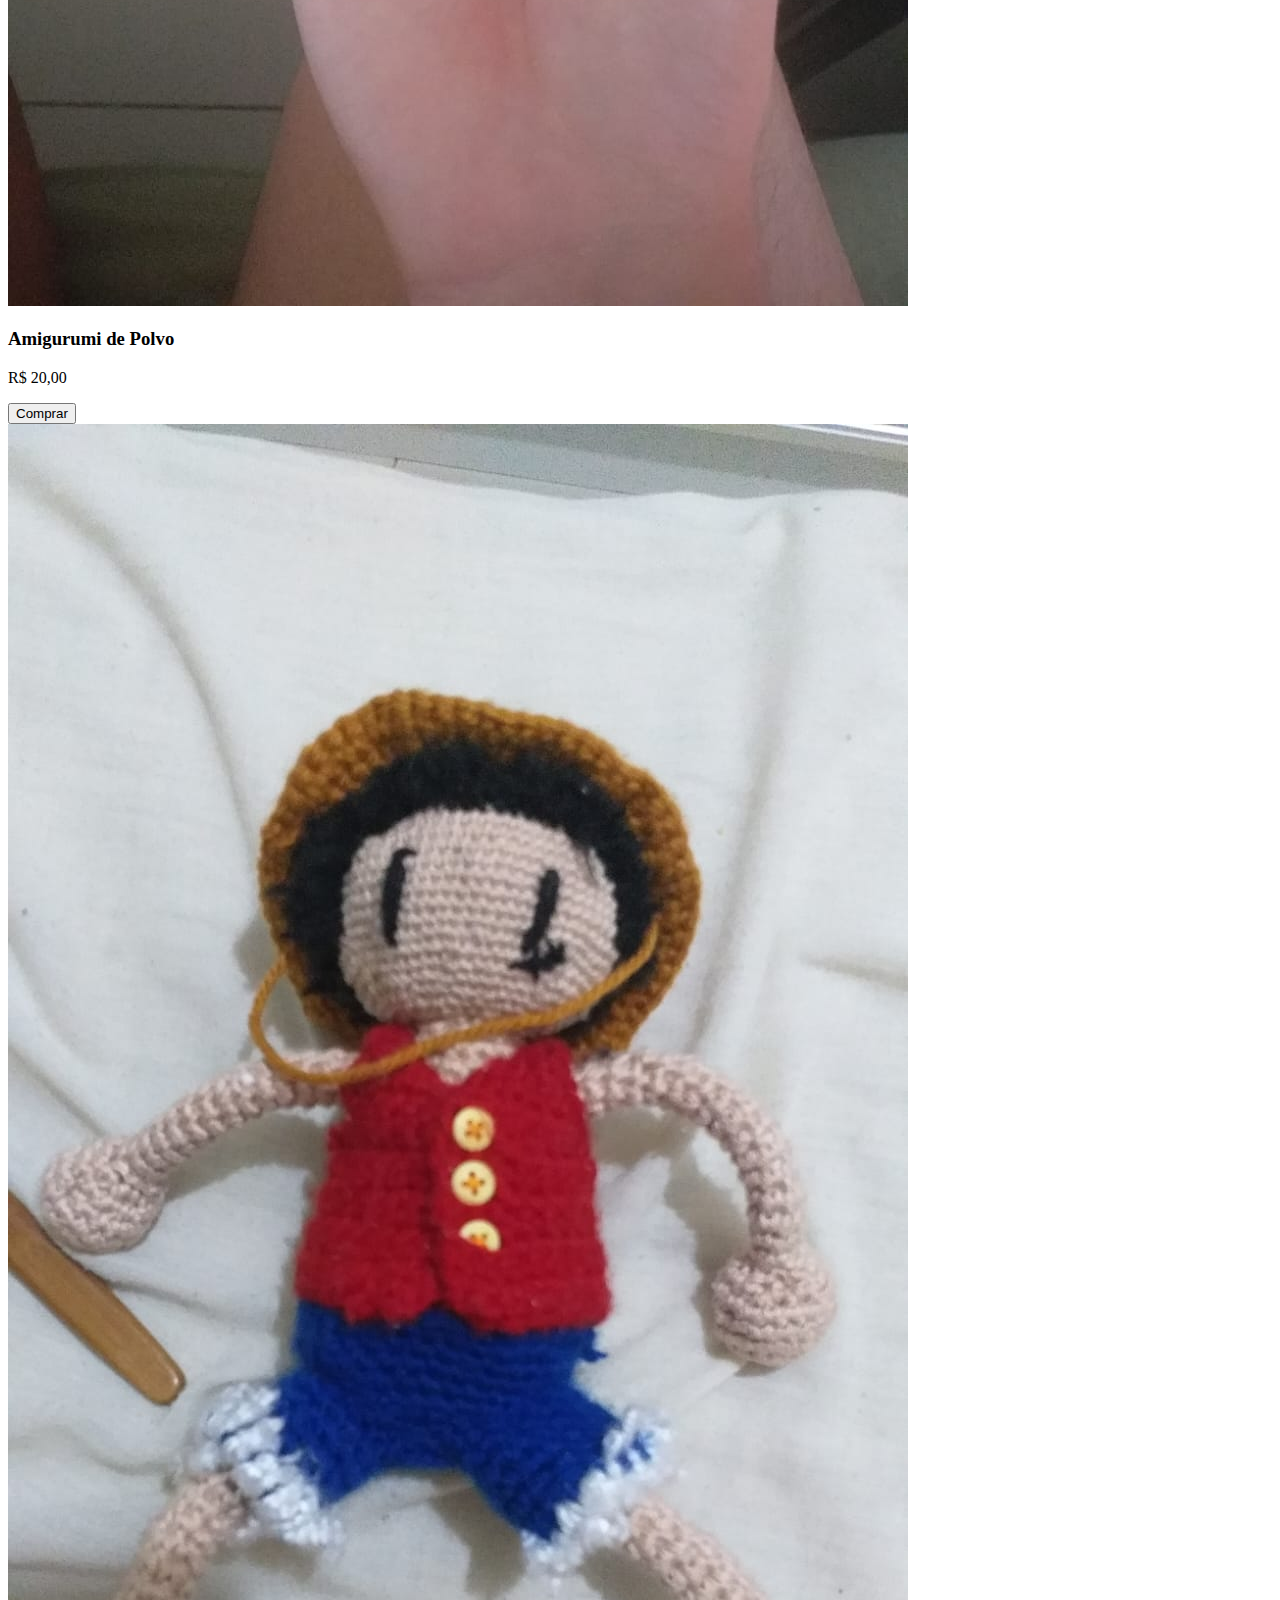
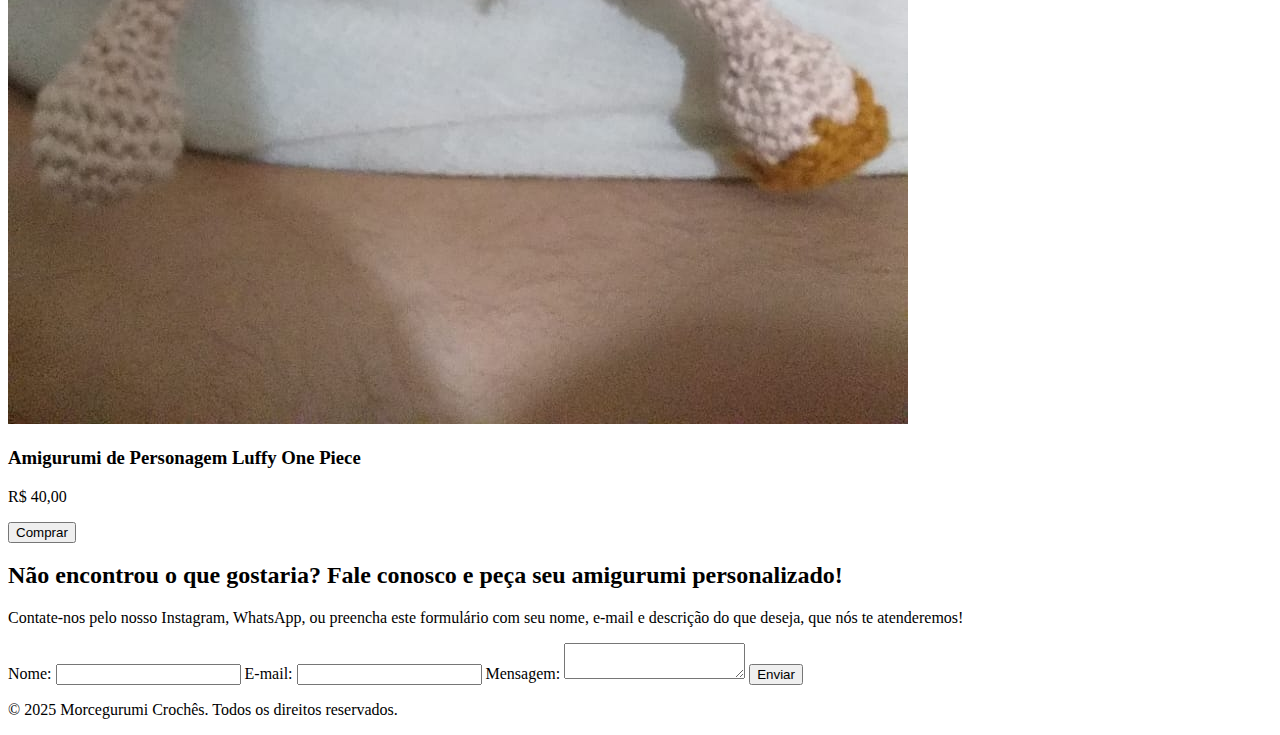
==== commit 6fd766a8: "coloquei o catálogo" ====
--- a/index.html
+++ b/index.html
@@ -97,6 +97,50 @@
                 <option value="maisvelhos">Mais velhos</option>
             </select>
         </div>
+        <div class="produtos">
+            <div class="produto">
+                <img src="img/destaque1.jpg" alt="Produto 1">
+                <h3>Amigurumi de Joaninha Prendedor de Cortina</h3>
+                <p>R$ 30,00</p>
+                <button>Comprar</button>
+            </div>
+            <div class="produto">
+                <img src="img/destaque2.jpg" alt="Produto 2">
+                <h3>Amigurumi de Sol e Lua</h3>
+                <p>R$ 30,00</p>
+                <button>Comprar</button>
+            </div>
+            <div class="produto">
+                <img src="img/destaque3.jpg" alt="Produto 3">
+                <h3>Amigurumi de Personagem Mable Gravity Falls</h3>
+                <p>R$ 40,00</p>
+                <button>Comprar</button>
+            </div>
+            <div class="produto">
+                <img src="img/produto4.jpg" alt="Produto 4">
+                <h3>Amigurumi de Personagem do Sonic</h3>
+                <p>R$ 40,00</p>
+                <button>Comprar</button>
+            </div>
+            <div class="produto">
+                <img src="img/produto5.jpg" alt="Produto 5">
+                <h3>Amigurumi de Água-viva</h3>
+                <p>R$ 20,00</p>
+                <button>Comprar</button>
+            </div>
+            <div class="produto">
+                <img src="img/produto6.jpg" alt="Produto 6">
+                <h3>Amigurumi de Polvo</h3>
+                <p>R$ 20,00</p>
+                <button>Comprar</button>
+            </div>
+            <div class="produto">
+                <img src="img/produto7.jpg" alt="Produto 7">
+                <h3>Amigurumi de Personagem Luffy One Piece</h3>
+                <p>R$ 40,00</p>
+                <button>Comprar</button>
+            </div>
+        </div>
     </div>
 </section>
 <section id="contato">
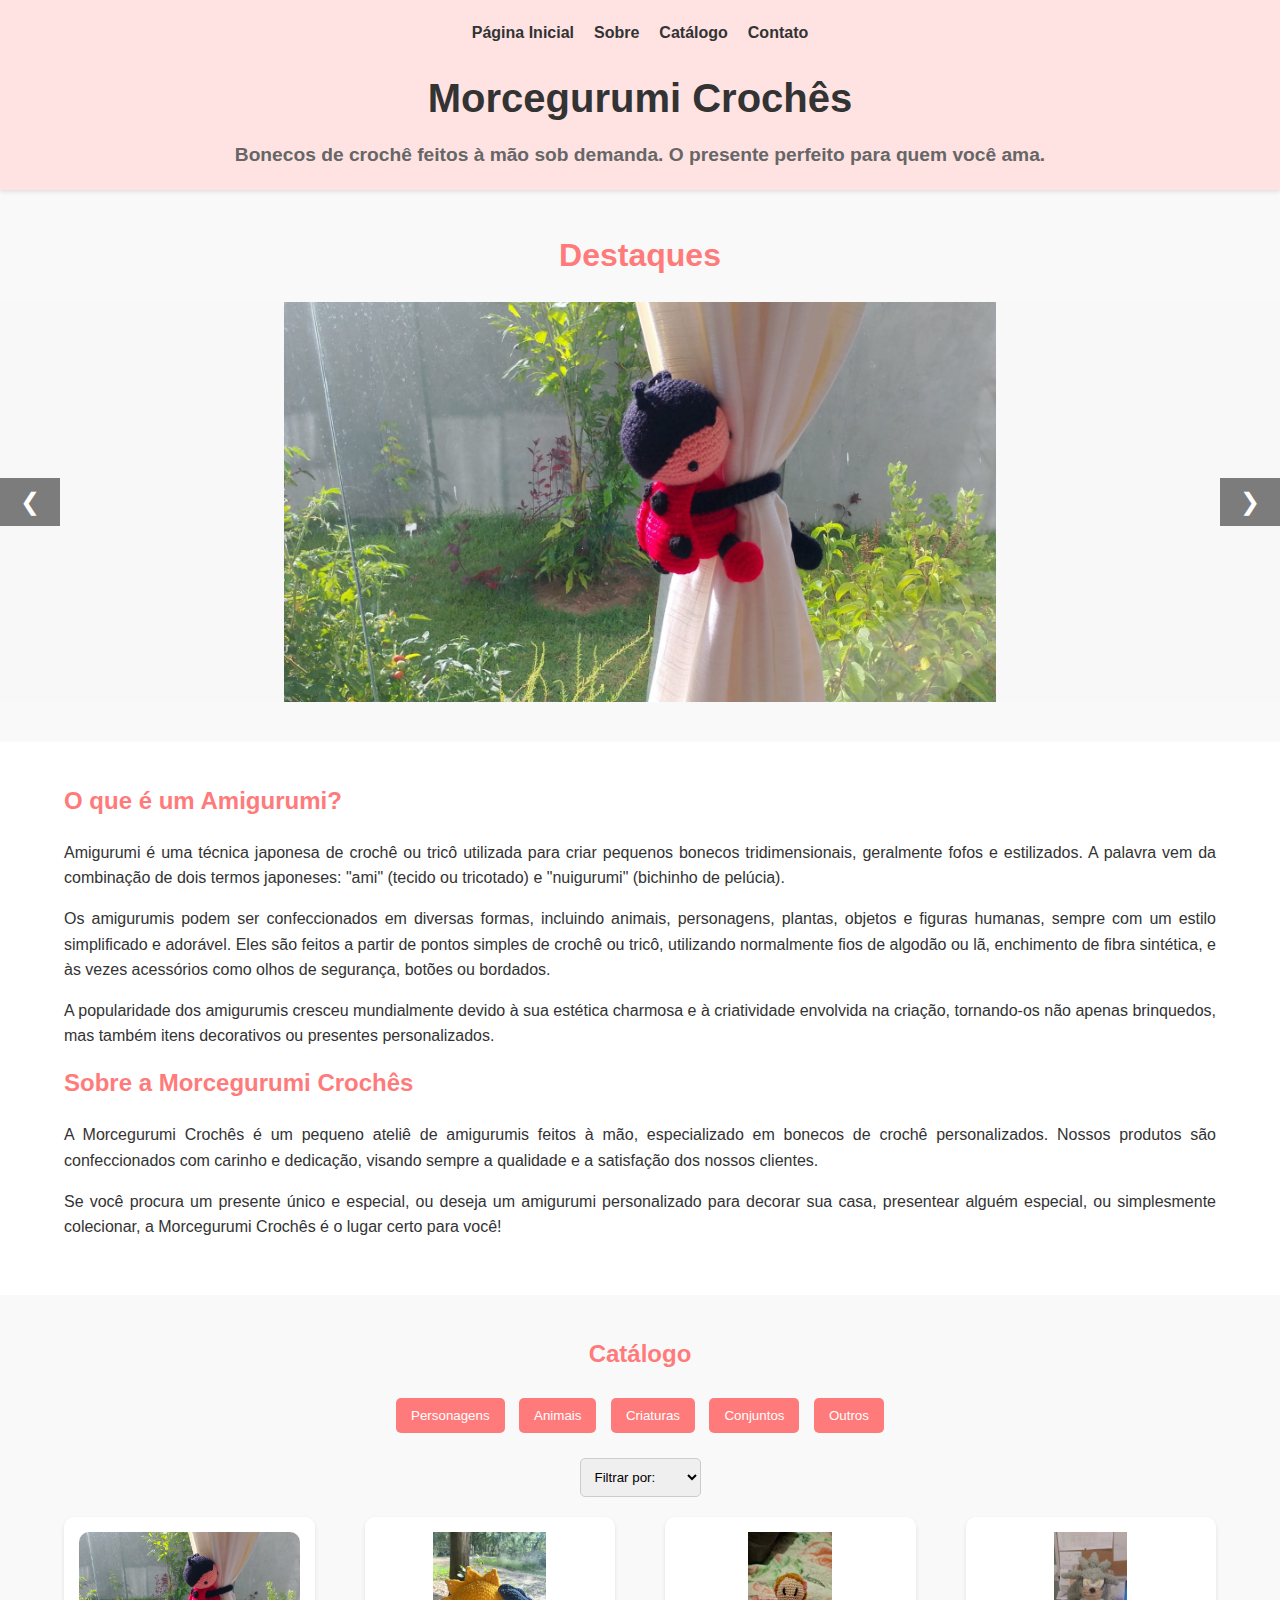
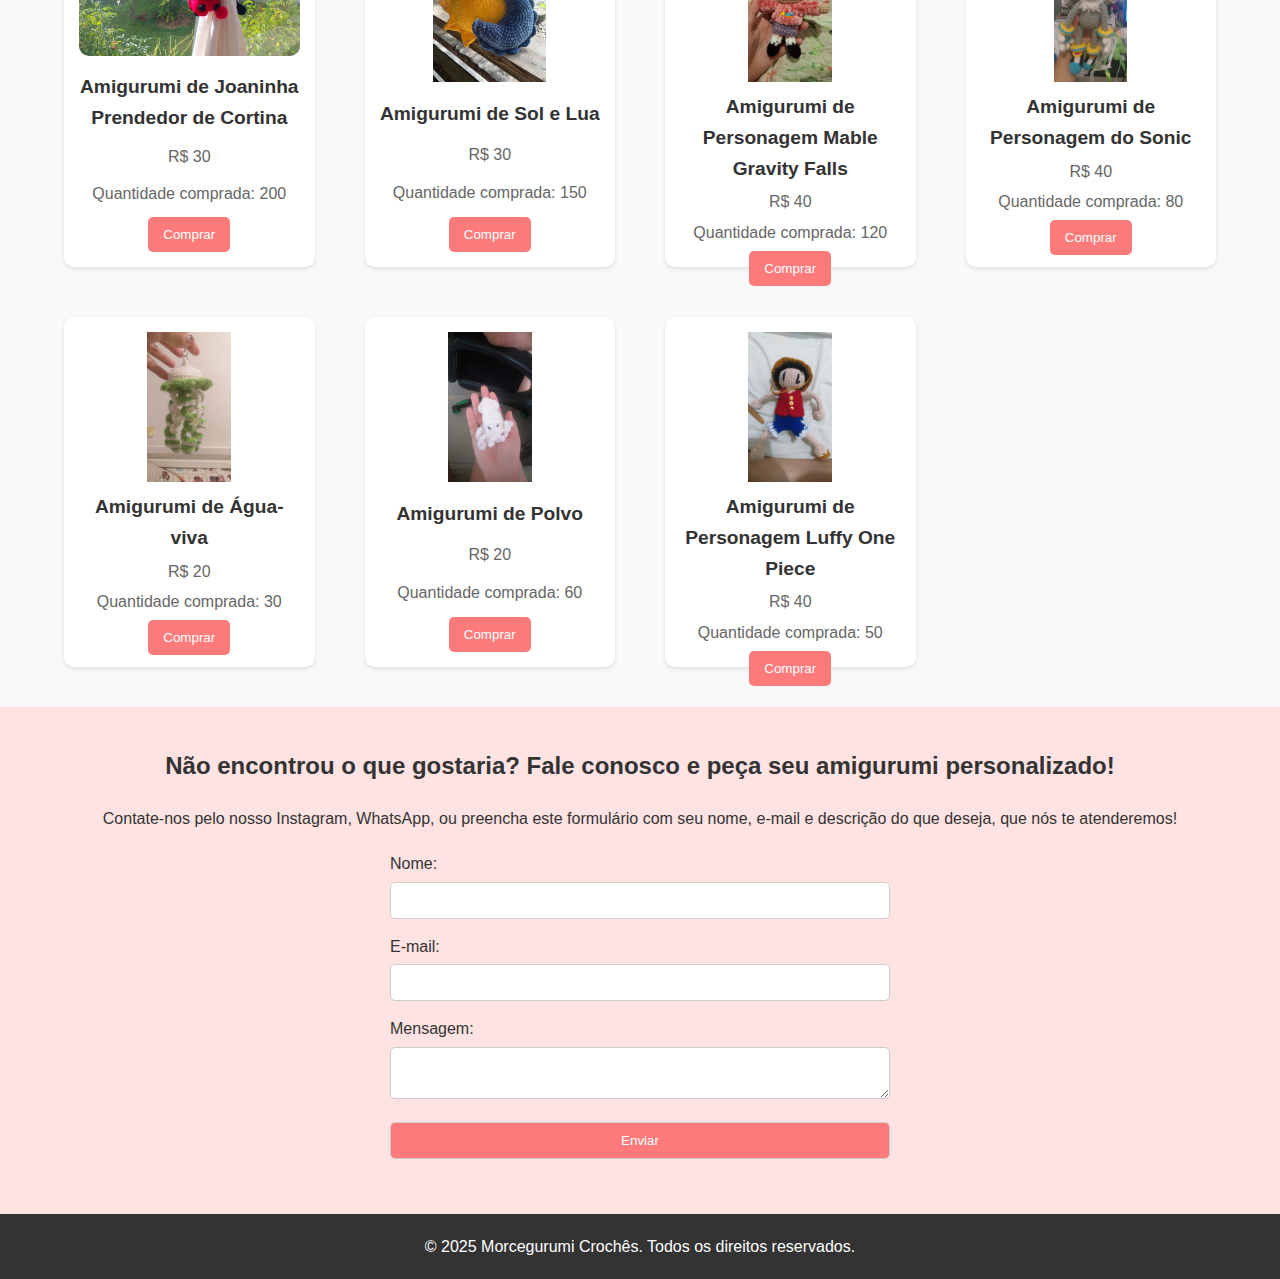
==== commit 3e169bf8: "ajeitei o carrossel e coloquei o js pra os filtros e categorias dos produtos funcionarem" ====
--- a/index.html
+++ b/index.html
@@ -29,30 +29,22 @@
 </header>
 
 <section id="homepage">
-    <div class="container">
-        <h2>Destaques</h2>
-        <div class="slideshow">
-            <input type="radio" name="slides" id="destaque1" checked>
-            <input type="radio" name="slides" id="destaque2">
-            <input type="radio" name="slides" id="destaque3">
-        </div>
-
+    <h2>Destaques</h2>
+    <div class="slideshow">
         <div class="slides">
-            <div class="slide destaque1">
+            <div class="slide" id="slide1">
                 <img src="img/destaque1.jpg" alt="Destaque 1">
             </div>
-            <div class="slide destaque2">
+            <div class="slide" id="slide2">
                 <img src="img/destaque2.jpg" alt="Destaque 2">
             </div>
-            <div class="slide destaque3">
+            <div class="slide" id="slide3">
                 <img src="img/destaque3.jpg" alt="Destaque 3">
             </div>
         </div>
-
         <div class="navigation">
-            <label for="destaque1"></label>
-            <label for="destaque2"></label>
-            <label for="destaque3"></label>
+            <button class="prev" onclick="changeSlide(-1)">&#10094;</button>
+            <button class="next" onclick="changeSlide(1)">&#10095;</button>
         </div>
     </div>
 </section>
@@ -81,14 +73,14 @@
     <div class="container">
         <div class="categorias">
             <h2>Catálogo</h2>
-            <button>Personagens</button>
-            <button>Animais</button>
-            <button>Criaturas</button>
-            <button>Conjuntos</button>
-            <button>Outros</button>
+            <button onclick="filterCategory('personagens')">Personagens</button>
+            <button onclick="filterCategory('animais')">Animais</button>
+            <button onclick="filterCategory('criaturas')">Criaturas</button>
+            <button onclick="filterCategory('conjuntos')">Conjuntos</button>
+            <button onclick="filterCategory('outros')">Outros</button>
         </div>
         <div class="filtros">
-            <select name="select">
+            <select name="select" id="filtroSelect" onchange="applyFilter()">
                 <option value="filtrar" selected>Filtrar por:</option>
                 <option value="popularidade">Popularidade</option>
                 <option value="maiorpreco">Maior preço</option>
@@ -97,49 +89,8 @@
                 <option value="maisvelhos">Mais velhos</option>
             </select>
         </div>
-        <div class="produtos">
-            <div class="produto">
-                <img src="img/destaque1.jpg" alt="Produto 1">
-                <h3>Amigurumi de Joaninha Prendedor de Cortina</h3>
-                <p>R$ 30,00</p>
-                <button>Comprar</button>
-            </div>
-            <div class="produto">
-                <img src="img/destaque2.jpg" alt="Produto 2">
-                <h3>Amigurumi de Sol e Lua</h3>
-                <p>R$ 30,00</p>
-                <button>Comprar</button>
-            </div>
-            <div class="produto">
-                <img src="img/destaque3.jpg" alt="Produto 3">
-                <h3>Amigurumi de Personagem Mable Gravity Falls</h3>
-                <p>R$ 40,00</p>
-                <button>Comprar</button>
-            </div>
-            <div class="produto">
-                <img src="img/produto4.jpg" alt="Produto 4">
-                <h3>Amigurumi de Personagem do Sonic</h3>
-                <p>R$ 40,00</p>
-                <button>Comprar</button>
-            </div>
-            <div class="produto">
-                <img src="img/produto5.jpg" alt="Produto 5">
-                <h3>Amigurumi de Água-viva</h3>
-                <p>R$ 20,00</p>
-                <button>Comprar</button>
-            </div>
-            <div class="produto">
-                <img src="img/produto6.jpg" alt="Produto 6">
-                <h3>Amigurumi de Polvo</h3>
-                <p>R$ 20,00</p>
-                <button>Comprar</button>
-            </div>
-            <div class="produto">
-                <img src="img/produto7.jpg" alt="Produto 7">
-                <h3>Amigurumi de Personagem Luffy One Piece</h3>
-                <p>R$ 40,00</p>
-                <button>Comprar</button>
-            </div>
+        <div class="produtos" id="produtosList">
+            <!-- Produtos serão exibidos aqui pelo JavaScript -->
         </div>
     </div>
 </section>
--- a/style.css
+++ b/style.css
@@ -0,0 +1,297 @@
+* {
+    margin: 0;
+    padding: 0;
+    box-sizing: border-box;
+    font-family: 'Arial', sans-serif;
+}
+
+body {
+    background-color: #f9f9f9;
+    color: #333;
+    line-height: 1.6;
+}
+
+.container {
+    width: 90%;
+    max-width: 1200px;
+    margin: 0 auto;
+}
+
+header {
+    background-color: #ffe3e3;
+    color: #333;
+    padding: 20px 0;
+    text-align: center;
+    box-shadow: 0 2px 4px rgba(0, 0, 0, 0.1);
+}
+
+header .menu {
+    margin-bottom: 20px;
+}
+
+header nav ul {
+    list-style: none;
+    display: flex;
+    justify-content: center;
+    gap: 20px;
+}
+
+header nav ul li a {
+    text-decoration: none;
+    color: #333;
+    font-weight: bold;
+    transition: color 0.3s;
+}
+
+header nav ul li a:hover {
+    color: #ff7b7b;
+}
+
+header .banner h1 {
+    font-size: 2.5rem;
+    margin-bottom: 10px;
+}
+
+header .banner h4 {
+    font-size: 1.2rem;
+    color: #666;
+}
+
+#homepage {
+    padding: 40px 0;
+}
+
+#homepage h2 {
+    text-align: center;
+    margin-bottom: 20px;
+    font-size: 2rem;
+    color: #ff7b7b;
+}
+
+/* Estilo do carrossel */
+.slideshow {
+    position: relative;
+    max-width: 100%;
+    margin: auto;
+    overflow: hidden;
+    height: 400px; /* Defina uma altura fixa para o carrossel */
+    background-color: #f8f8f8; /* Cor de fundo para áreas vazias */
+}
+
+.slides {
+    display: flex;
+    transition: transform 0.5s ease-in-out;
+}
+
+.slide {
+    min-width: 100%;
+    height: 400px; /* Mesma altura do carrossel */
+    display: flex;
+    align-items: center;
+    justify-content: normal;
+    box-sizing: border-box;
+}
+
+.slide img {
+    width: 100%;
+    height: 100%;
+    object-fit: contain; /* Mostra toda a imagem sem cortar */
+    object-position: center; /* Centraliza a imagem */
+    display: block;
+    background-color: #f8f8f8; /* Cor de fundo para áreas vazias */
+}
+
+/* Botões de navegação */
+.navigation {
+    position: absolute;
+    top: 50%;
+    width: 100%;
+    display: flex;
+    justify-content: space-between;
+    transform: translateY(-50%);
+}
+
+.navigation button {
+    background-color: rgba(0, 0, 0, 0.5);
+    border: none;
+    color: white;
+    font-size: 1.5em;
+    padding: 10px 20px;
+    cursor: pointer;
+    transition: background-color 0.3s ease;
+}
+
+.navigation button:hover {
+    background-color: rgba(0, 0, 0, 0.8);
+}
+
+#sobre {
+    padding: 40px 0;
+    background-color: #fff;
+}
+
+#sobre h2 {
+    color: #ff7b7b;
+    margin-bottom: 20px;
+}
+
+#sobre p {
+    margin-bottom: 15px;
+    text-align: justify;
+}
+
+#catalogo {
+    padding: 40px 0;
+}
+
+#catalogo h2 {
+    text-align: center;
+    margin-bottom: 20px;
+    color: #ff7b7b;
+}
+
+.categorias {
+    text-align: center;
+    margin-bottom: 20px;
+}
+
+.categorias button {
+    background-color: #ff7b7b;
+    color: #fff;
+    border: none;
+    padding: 10px 15px;
+    margin: 5px;
+    cursor: pointer;
+    border-radius: 5px;
+    transition: background-color 0.3s;
+}
+
+.categorias button:hover {
+    background-color: #e56767;
+}
+
+.filtros {
+    text-align: center;
+    margin-bottom: 20px;
+}
+
+.filtros select {
+    padding: 10px;
+    border-radius: 5px;
+    border: 1px solid #ccc;
+}
+
+.produtos {
+    display: grid;
+    grid-template-columns: repeat(auto-fit, minmax(250px, 1fr));
+    gap: 50px;
+}
+
+.produto {
+    background: #fff;
+    border-radius: 10px;
+    box-shadow: 0 2px 4px rgba(0, 0, 0, 0.1);
+    text-align: center;
+    padding: 15px;
+    transition: transform 0.3s;
+    display: flex;
+    flex-direction: column;
+    align-items: center;
+    justify-content: space-between;
+    height: 350px; 
+}
+
+.produto img {
+    width: 100%;
+    max-height: 150px; 
+    object-fit: contain; 
+    border-radius: 10px;
+    margin-bottom: 10px;
+}
+
+.produto h3 {
+    font-size: 1.2rem;
+    margin-bottom: 5px;
+    text-align: center;
+}
+
+.produto p {
+    font-size: 1rem;
+    color: #666;
+    margin-bottom: 5px;
+    text-align: center;
+}
+
+.produto button {
+    background-color: #ff7b7b;
+    color: #fff;
+    border: none;
+    padding: 10px 15px;
+    cursor: pointer;
+    border-radius: 5px;
+    transition: background-color 0.3s;
+}
+
+.produto button:hover {
+    background-color: #e56767;
+}
+
+.produto:hover {
+    transform: scale(1.05);
+}
+/* Estilo para a mensagem "Em produção!" */
+#produtosList p {
+    text-align: center;  /* Centraliza o texto horizontalmente */
+}
+
+#contato {
+    padding: 40px 0;
+    background-color: #ffe3e3;
+    text-align: center;
+}
+
+#contato h2 {
+    color: #333;
+    margin-bottom: 20px;
+}
+
+#contato p {
+    margin-bottom: 20px;
+}
+
+form {
+    max-width: 500px;
+    margin: 0 auto;
+    text-align: left;
+}
+
+form label {
+    display: block;
+    margin-bottom: 5px;
+}
+
+form input, form textarea, form button {
+    width: 100%;
+    padding: 10px;
+    margin-bottom: 15px;
+    border: 1px solid #ccc;
+    border-radius: 5px;
+}
+
+form button {
+    background-color: #ff7b7b;
+    color: #fff;
+    cursor: pointer;
+    transition: background-color 0.3s;
+}
+
+form button:hover {
+    background-color: #e56767;
+}
+
+footer {
+    background-color: #333;
+    color: #fff;
+    padding: 20px 0;
+    text-align: center;
+}
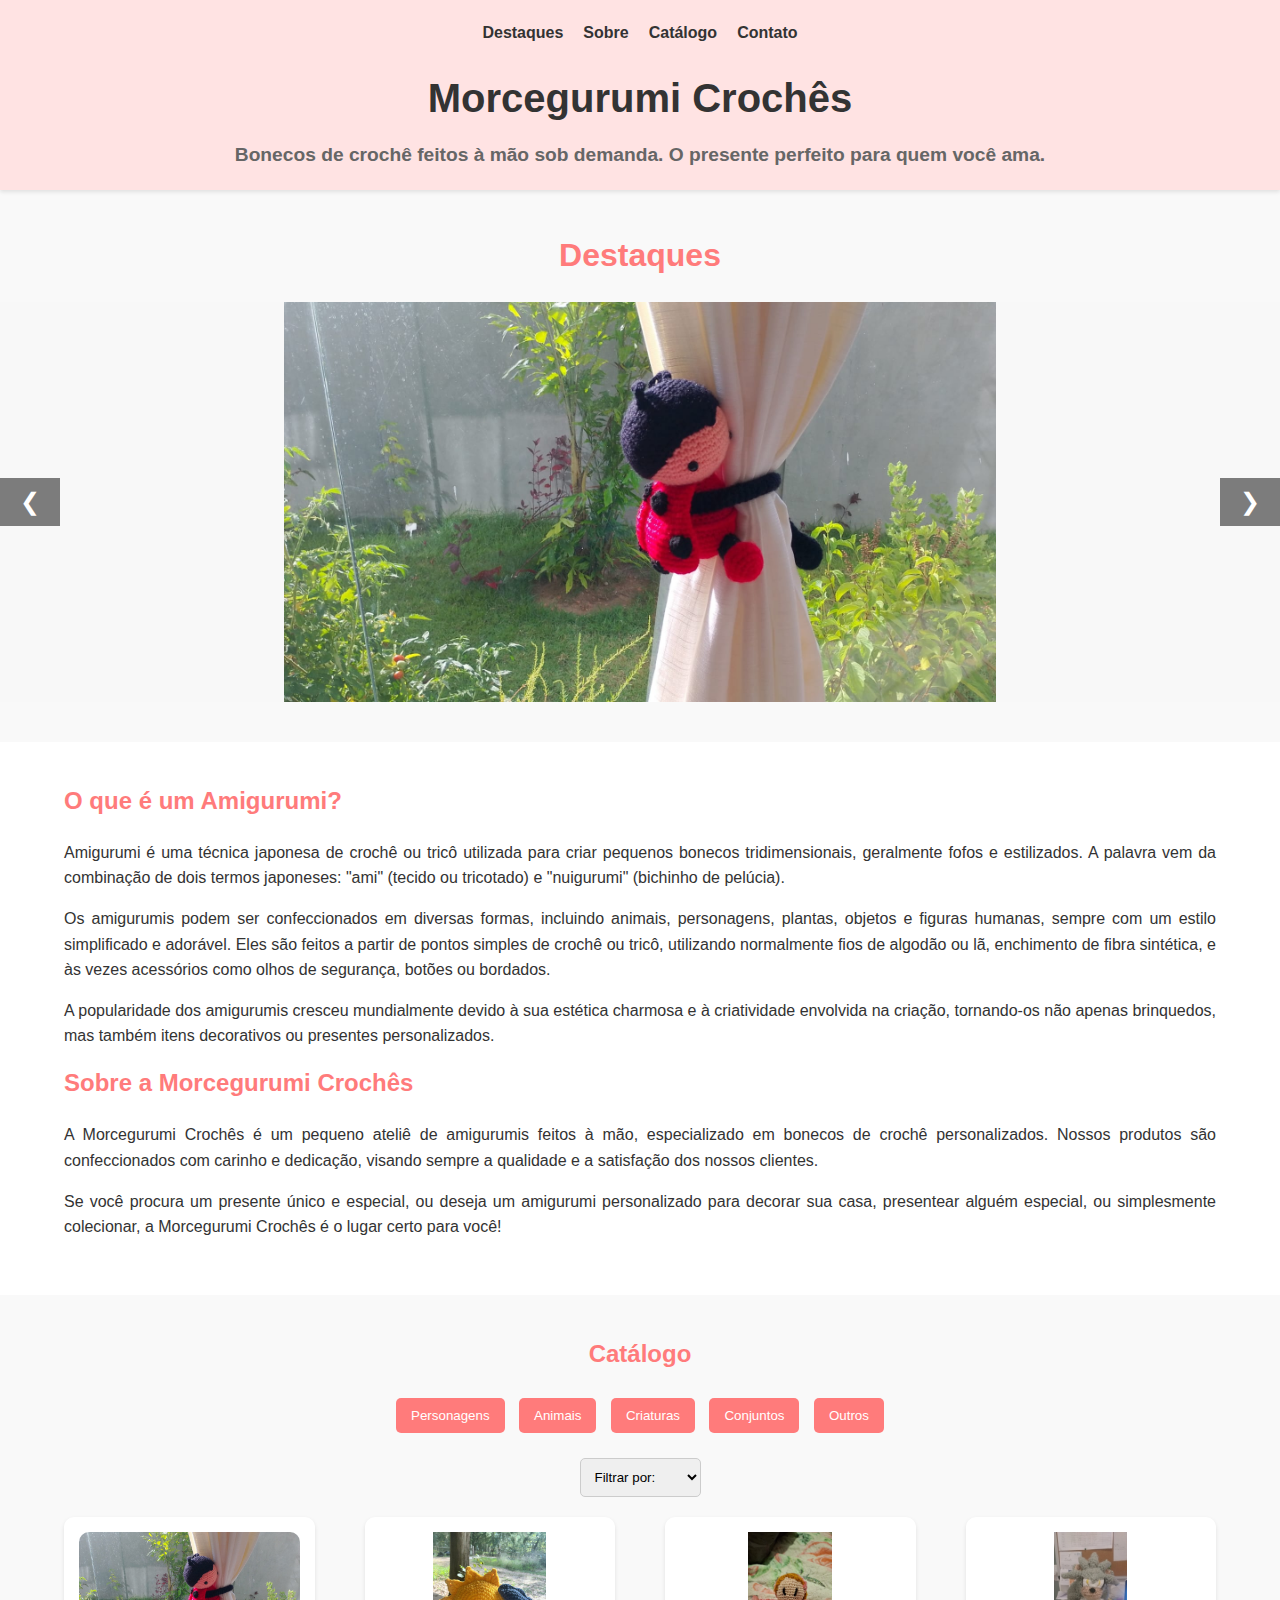
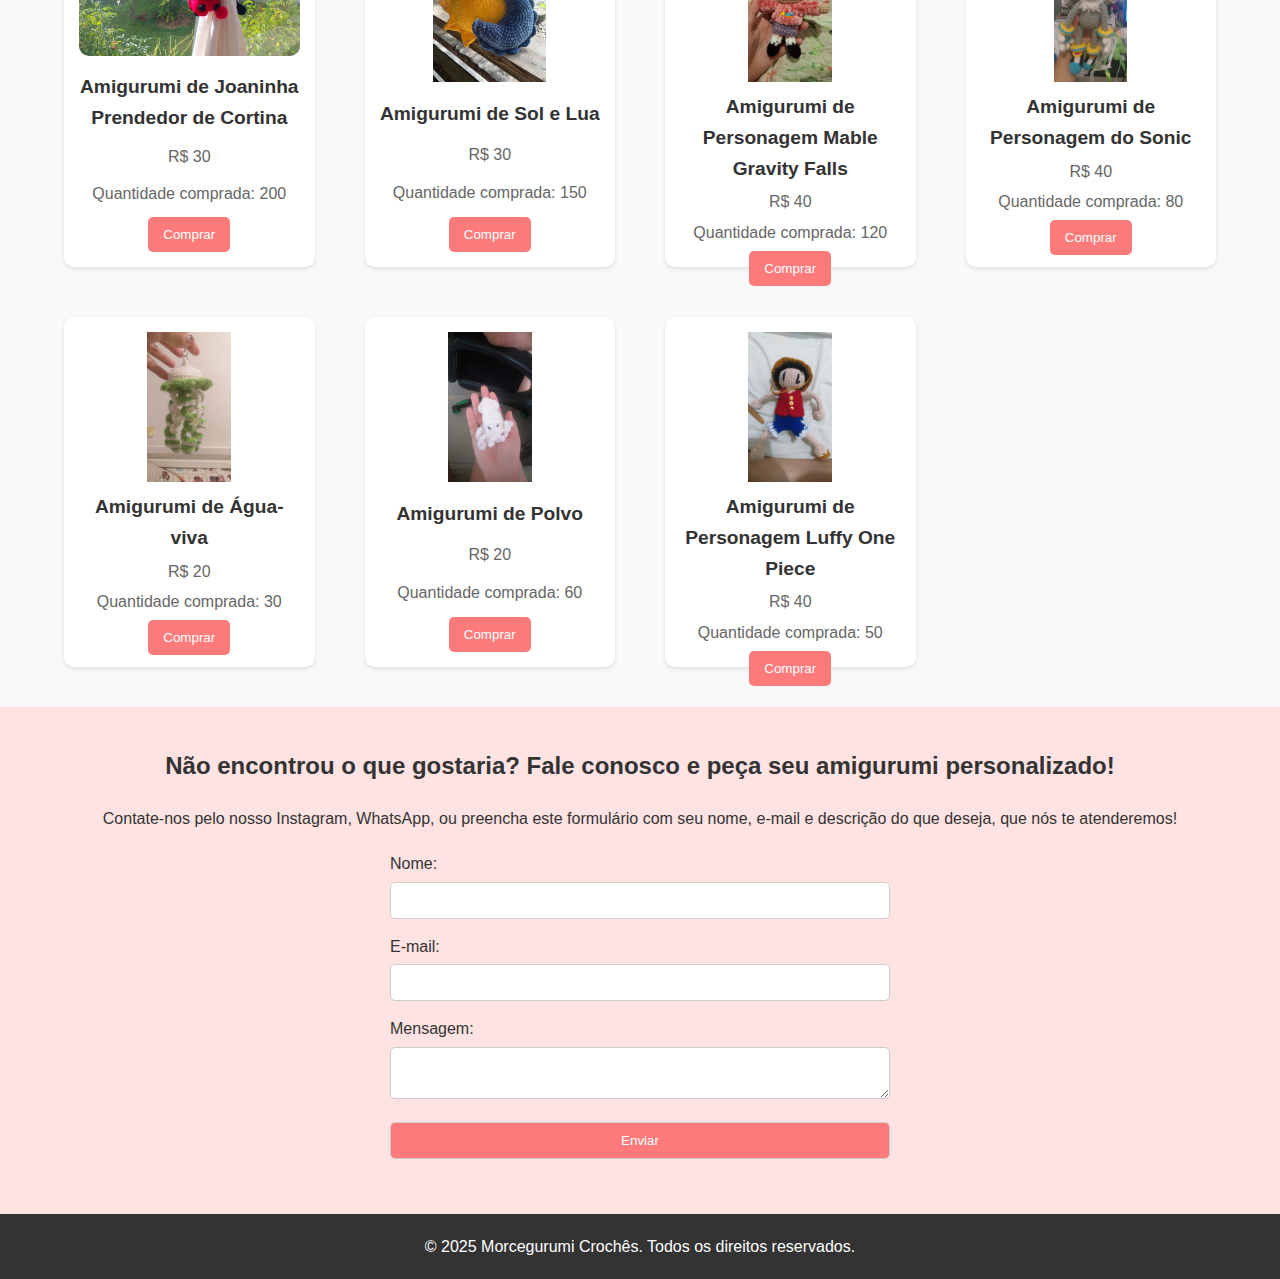
==== commit e6c6abd9: "ajeitei o carrossel, coloquei o js pra os filtros e categorias dos produtos funcionarem e troquei o " ====
--- a/index.html
+++ b/index.html
@@ -14,7 +14,7 @@
         <div class="menu">
             <nav>
                 <ul>
-                    <li><a href="#homepage">Página Inicial</a></li>
+                    <li><a href="#destaques">Destaques</a></li>
                     <li><a href="#sobre">Sobre</a></li>
                     <li><a href="#catalogo">Catálogo</a></li>
                     <li><a href="#contato">Contato</a></li>
@@ -28,7 +28,7 @@
     </div>
 </header>
 
-<section id="homepage">
+<section id="destaques">
     <h2>Destaques</h2>
     <div class="slideshow">
         <div class="slides">
--- a/style.css
+++ b/style.css
@@ -57,11 +57,11 @@
     color: #666;
 }
 
-#homepage {
-    padding: 40px 0;
-}
-
-#homepage h2 {
+#destaques {
+    padding: 40px 0;
+}
+
+#destaques h2 {
     text-align: center;
     margin-bottom: 20px;
     font-size: 2rem;
